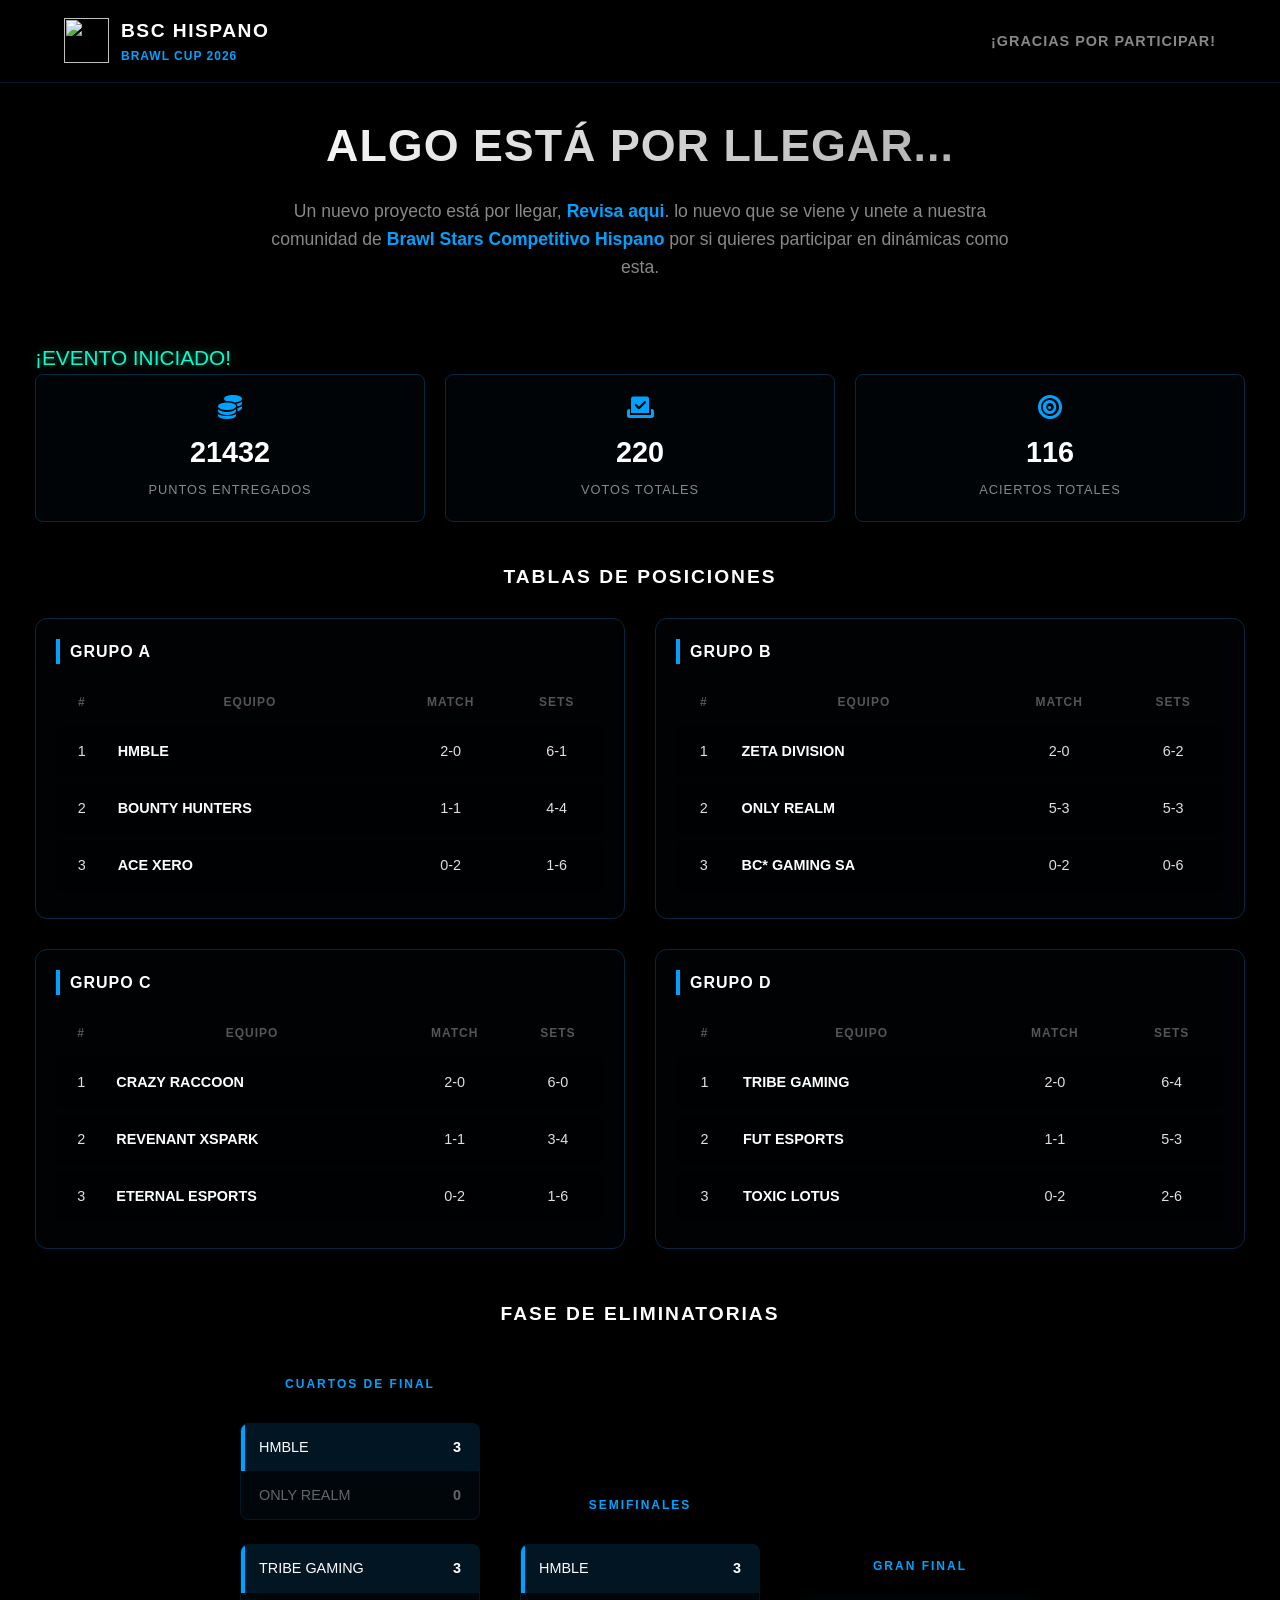
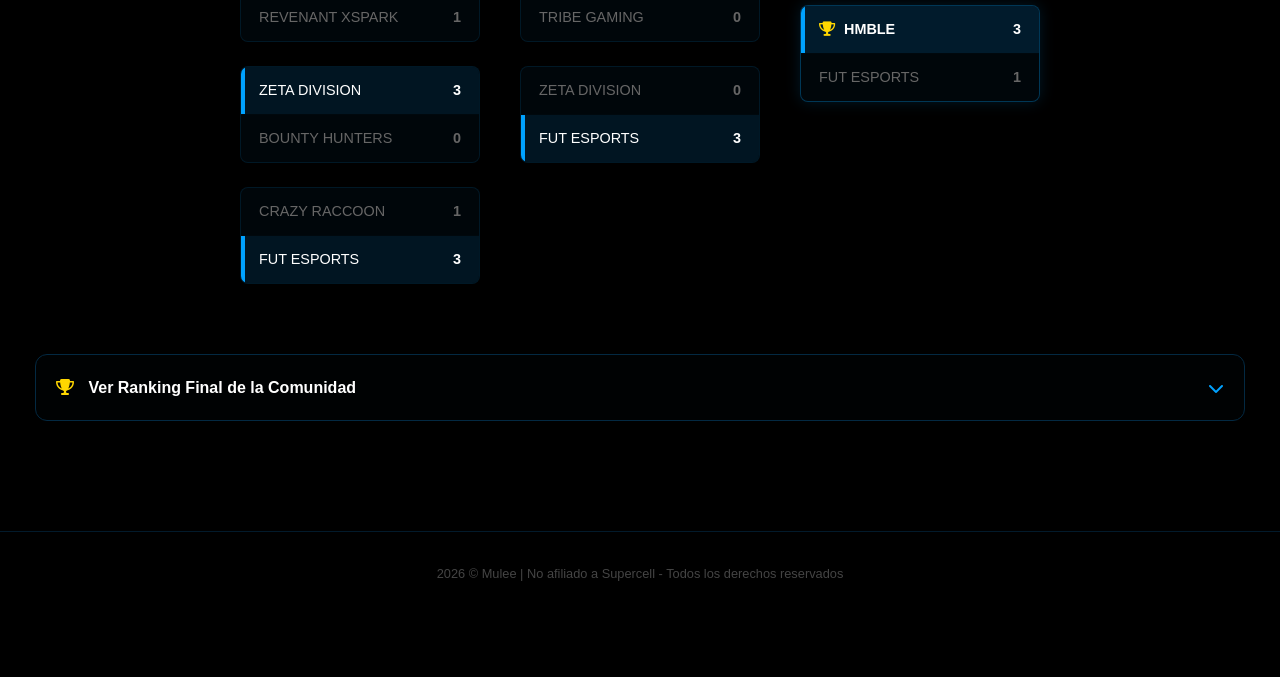
==== index.html @ b03c4902 "Update index.html" ====
<!DOCTYPE html>
<html lang="es">
<head>
    <meta charset="UTF-8">
    <meta name="viewport" content="width=device-width, initial-scale=1.0">
    <title>Brawl Cup 2026 Recap</title>
    <link rel="icon" href="https://imgur.com/hfZYV4l.png">
    <link rel="stylesheet" href="style.css">
    <link rel="stylesheet" href="https://cdnjs.cloudflare.com/ajax/libs/font-awesome/6.5.1/css/all.min.css">
    <script async src="https://pagead2.googlesyndication.com/pagead/js/adsbygoogle.js?client=ca-pub-2760207844478290"
     crossorigin="anonymous"></script>
</head>
<body>
    <div id="preloader">
        <div class="preloader-contenido">
            <div class="preloader-flex">
                <img src="https://imgur.com/hfZYV4l.png" class="preloader-img-custom" alt="Logo">
            </div>
        </div>
    </div>
    <header>
        <div class="logo-container">
            <div class="logo-icon">
                <img src="https://imgur.com/hfZYV4l.png" style="display: flex; height: 45px; width: 45px;">
            </div>
            <div class="logo-text">
                <span class="nombre-sitio">BSC Hispano</span>
                <span class="subtitulo-sitio">Brawl Cup 2026</span>
            </div>
        </div>
        <nav>
            <ul>
                <li><a>¡Gracias por participar!</a></li>
            </ul>
        </nav>
    </header>

    <div class="fade-section" style="text-align: center; max-width: 800px; margin: 30px auto 40px auto; padding: 0 20px;">
        <h1 style="font-size: 2.8rem; font-weight: 900; margin-bottom: 15px; background: linear-gradient(135deg, #fff 0%, #aaa 100%); -webkit-background-clip: text; -webkit-text-fill-color: transparent;">
            Algo está por llegar...
        </h1>
        <p style="font-size: 1.1rem; color: #888; line-height: 1.6; font-weight: 400;">
            Un nuevo proyecto está por llegar, 
            <a href="https://brawlesports26.vercel.app" target="_blank" class="enlace-comunidad" data-tooltip="¡Revisa las nuevas novedades!">
                Revisa aqui
            </a>. lo nuevo que se viene y unete a nuestra comunidad de 
            <a href="https://dsc.gg/bsc-hispano" target="_blank" class="enlace-comunidad" data-tooltip="¡Unete a nuestra comunidad!">
                Brawl Stars Competitivo Hispano
            </a> por si quieres participar en dinámicas como esta.
        </p>
        </div>

    <main style="padding: 20px; max-width: 1250px; margin: 10px auto;">
        
        <div class="countdown-container">
        <div class="countdown-box">
            <span class="countdown-value" id="cd-days">00</span>
            <span class="countdown-label">Días</span>
        </div>
        <div class="countdown-box">
            <span class="countdown-value" id="cd-hours">00</span>
            <span class="countdown-label">Horas</span>
        </div>
        <div class="countdown-box">
            <span class="countdown-value" id="cd-minutes">00</span>
            <span class="countdown-label">Min</span>
        </div>
        <div class="countdown-box">
            <span class="countdown-value" id="cd-seconds">00</span>
            <span class="countdown-label">Seg</span>
        </div>
    </div>
        
        <section id="estadisticas-finales" class="fade-section" style="margin-bottom: 40px;">
            <div class="contenedor-stats-grid">
                <div class="stat-card">
                    <i class="fa-solid fa-coins icon-stat"></i>
                    <span class="stat-valor contador-animado" data-target="32200">20000</span> <span class="stat-titulo">Puntos Entregados</span>
                </div>
                <div class="stat-card">
                    <i class="fa-solid fa-check-to-slot icon-stat"></i>
                    <span class="stat-valor contador-animado" data-target="385">200</span> <span class="stat-titulo">Votos Totales</span>
                </div>
                <div class="stat-card">
                    <i class="fa-solid fa-bullseye icon-stat"></i>
                    <span class="stat-valor contador-animado" data-target="298">100</span> <span class="stat-titulo">Aciertos Totales</span>
                </div>
            </div>
        </section>

        <section id="seccion-tablas" class="fade-section" style="margin-bottom: 50px;">
            <h2 class="titulo-seccion-final">Tablas de Posiciones</h2>
            <div id="tablas-grupos-container">
                </div>
        </section>

        <section id="seccion-playoffs" class="fade-section" style="margin-bottom: 50px;">
            <h2 class="titulo-seccion-final">Fase de Eliminatorias</h2>
            <div class="contenedor-llaves-scroll">
                <div class="brackets-playoffs">
                    
                    <div class="columna-ronda">
                        <span class="nombre-ronda">Cuartos de Final</span>
                        
                        <div class="partido-llave">
                            <div class="equipo-llave llave-ganador">
                                <span class="nombre-team">HMBLE</span>
                                <span class="score">3</span>
                            </div>
                            <div class="equipo-llave">
                                <span class="nombre-team">ONLY REALM</span>
                                <span class="score">0</span>
                            </div>
                        </div>

                        <div class="partido-llave">
                            <div class="equipo-llave llave-ganador">
                                <span class="nombre-team">TRIBE GAMING</span>
                                <span class="score">3</span>
                            </div>
                            <div class="equipo-llave">
                                <span class="nombre-team">REVENANT XSPARK</span>
                                <span class="score">1</span>
                            </div>
                        </div>

                        <div class="partido-llave">
                            <div class="equipo-llave llave-ganador">
                                <span class="nombre-team">ZETA DIVISION</span>
                                <span class="score">3</span>
                            </div>
                            <div class="equipo-llave">
                                <span class="nombre-team">BOUNTY HUNTERS</span>
                                <span class="score">0</span>
                            </div>
                        </div>

                        <div class="partido-llave">
                            <div class="equipo-llave">
                                <span class="nombre-team">CRAZY RACCOON</span>
                                <span class="score">1</span>
                            </div>
                            <div class="equipo-llave llave-ganador">
                                <span class="nombre-team">FUT ESPORTS</span>
                                <span class="score">3</span>
                            </div>
                        </div>
                    </div>

                    <div class="columna-ronda">
                        <span class="nombre-ronda">Semifinales</span>
                        
                        <div class="partido-llave">
                            <div class="equipo-llave llave-ganador">
                                <span class="nombre-team">HMBLE</span>
                                <span class="score">3</span>
                            </div>
                            <div class="equipo-llave">
                                <span class="nombre-team">TRIBE GAMING</span>
                                <span class="score">0</span>
                            </div>
                        </div>

                        <div class="partido-llave">
                            <div class="equipo-llave">
                                <span class="nombre-team">ZETA DIVISION</span>
                                <span class="score">0</span>
                            </div>
                            <div class="equipo-llave llave-ganador">
                                <span class="nombre-team">FUT ESPORTS</span>
                                <span class="score">3</span>
                            </div>
                        </div>
                    </div>

                    <div class="columna-ronda">
                        <span class="nombre-ronda">Gran Final</span>
                        
                        <div class="partido-llave llave-final">
                            <div class="equipo-llave llave-ganador-final">
                                <span class="nombre-team"><i class="fa-solid fa-trophy text-oro"></i> HMBLE</span>
                                <span class="score">3</span>
                            </div>
                            <div class="equipo-llave">
                                <span class="nombre-team">FUT ESPORTS</span>
                                <span class="score">1</span>
                            </div>
                        </div>
                    </div>

                </div>
            </div>
        </section>

        <section id="seccion-ranking-historico" class="fade-section" style="margin-bottom: 50px;">
            <details class="ranking-desplegable">
                <summary class="ranking-summary">
                    <span><i class="fa-solid fa-trophy style-trofeo-menu"></i> Ver Ranking Final de la Comunidad</span>
                    <i class="fa-solid fa-chevron-down flecha-toggle"></i>
                </summary>
                <div class="contenido-ranking-desplegable">
                    <div id="podio-container" class="podio-layout"></div>
                    <div class="tabla-contenedor">
                        <table class="ranking-table">
                            <thead>
                                <tr>
                                    <th>#</th>
                                    <th>Usuario</th>
                                    <th>Aciertos</th>
                                    <th>Puntaje</th>
                                </tr>
                            </thead>
                            <tbody id="ranking-body">
                                </tbody>
                        </table>
                    </div>
                </div>
            </details>
        </section>

    </main>

    <footer>
        <p>2026 &copy; Mulee | No afiliado a Supercell - Todos los derechos reservados</p>
    </footer>

    <script src="countdown.js"></script>
    <script src="encuestas.js"></script>
    <script src="ranking.js"></script>
</body>
</html>
---- style.css ----
/* ==========================================================================
   1. GLOBAL Y RESET
   ========================================================================== */
* {
    margin: 0;
    padding: 0;
    box-sizing: border-box;
}

body {
    font-family: 'Segoe UI', Tahoma, Geneva, Verdana, sans-serif;
    line-height: 1.6;
    color: #e0e0e0;
    background: #000000;
    background-attachment: fixed;
    padding-top: 80px; 
    padding-bottom: 60px;
}

h1, h2, h3 {
    font-weight: 800;
    color: #fff;
    text-transform: uppercase;
    letter-spacing: 1px;
}

/* ==========================================================================
   2. ENCABEZADO Y NAVEGACIÓN
   ========================================================================== */
header {
    background: #000000;
    padding: 1rem 5%;
    display: flex;
    justify-content: space-between;
    align-items: center;
    border-bottom: 0.5px solid #021a2b;
    position: fixed;
    top: 0;
    left: 0;
    width: 100%;
    z-index: 1000;
}

.logo-container {
    display: flex;
    align-items: center;
    gap: 12px;
}

.logo-text {
    display: flex;
    flex-direction: column;
}

.nombre-sitio {
    font-weight: 900;
    font-size: 1.2rem;
    color: #fff;
    text-transform: uppercase;
    letter-spacing: 1.5px;
}

.subtitulo-sitio {
    font-size: 0.75rem;
    color: #00a2ff;
    font-weight: bold;
    text-transform: uppercase;
    letter-spacing: 1px;
}

nav ul {
    list-style: none;
    display: flex;
    align-items: center;
    gap: 15px;
}

nav ul li a {
    color: #888;
    text-decoration: none;
    font-size: 0.9rem;
    font-weight: 700;
    text-transform: uppercase;
    letter-spacing: 1px;
    transition: color 0.3s ease;
}

nav ul li a:hover,
nav ul li a.active {
    color: #ffffff;
}

/* ==========================================================================
   3. ELEMENTOS COMPARTIDOS (INSPIRADOS EN OPCIÓN VOTO)
   ========================================================================== */
.titulo-seccion-final {
    text-align: center;
    color: #fff;
    font-size: 1.2rem;
    text-transform: uppercase;
    letter-spacing: 2px;
    margin-bottom: 25px;
    margin-top: 20px;
}

/* ==========================================================================
   4. SECCIÓN 1: ESTADÍSTICAS GENERALES
   ========================================================================== */
.contenedor-stats-grid {
    display: grid;
    grid-template-columns: repeat(auto-fit, minmax(250px, 1fr));
    gap: 20px;
    margin-bottom: 20px;
}

.stat-card {
    background: rgba(3, 41, 66, 0.1);
    border: 1px solid #032942;
    border-radius: 8px;
    padding: 20px;
    text-align: center;
    display: flex;
    flex-direction: column;
    align-items: center;
    box-shadow: 0 4px 15px rgba(0, 0, 0, 0.2);
}

.icon-stat {
    font-size: 1.5rem;
    color: #00a2ff;
    margin-bottom: 10px;
}

.stat-valor {
    font-size: 1.8rem;
    font-weight: 900;
    color: #fff;
}

.stat-titulo {
    font-size: 0.8rem;
    color: #888;
    text-transform: uppercase;
    letter-spacing: 1px;
    margin-top: 5px;
}

/* ==========================================================================
   5. SECCIÓN 2: TABLAS DE POSICIONES (GRUPOS)
   ========================================================================== */
#tablas-grupos-container {
    display: grid;
    grid-template-columns: repeat(auto-fit, minmax(450px, 1fr));
    gap: 30px;
    width: 100%;
}

.tabla-grupo-card {
    background: rgba(3, 41, 66, 0.05);
    border: 1px solid #032942;
    border-radius: 12px;
    padding: 20px;
    box-shadow: 0 10px 30px rgba(0,0,0,0.5);
}

.titulo-grupo {
    font-size: 1rem;
    color: #fff;
    margin-bottom: 15px;
    border-left: 4px solid #00a2ff;
    padding-left: 10px;
}

.tabla-posiciones {
    width: 100%;
    border-collapse: separate;
    border-spacing: 0 6px;
}

.tabla-posiciones th {
    font-size: 0.75rem;
    color: #555;
    text-transform: uppercase;
    letter-spacing: 1px;
    padding: 8px;
    text-align: center;
}

.tabla-posiciones td {
    padding: 14px 10px;
    font-size: 0.9rem;
    background: rgba(0, 0, 0, 0.3);
    text-align: center;
}

.tabla-posiciones tr td:first-child {
    border-top-left-radius: 6px;
    border-bottom-left-radius: 6px;
}

.tabla-posiciones tr td:last-child {
    border-top-right-radius: 6px;
    border-bottom-right-radius: 6px;
}

.col-equipo {
    text-align: left !important;
    font-weight: bold;
    color: #fff;
}

/* ==========================================================================
   6. SECCIÓN 3: LLAVES DE ELIMINACIÓN DIRECTA (PLAYOFFS)
   ========================================================================== */
.contenedor-llaves-scroll {
    width: 100%;
    overflow-x: auto;
    -webkit-overflow-scrolling: touch;
    padding: 20px 10px;
    margin: 0 auto;
}

.brackets-playoffs {
    display: flex;
    justify-content: center;
    align-items: center;
    gap: 40px;
    min-width: 650px;
}

.columna-ronda {
    display: flex;
    flex-direction: column;
    gap: 24px;
    justify-content: center;
}

.nombre-ronda {
    text-align: center;
    font-size: 0.75rem;
    color: #00a2ff;
    text-transform: uppercase;
    letter-spacing: 2px;
    margin-bottom: 5px;
    font-weight: bold;
}

.partido-llave {
    position: relative;
    background: rgba(3, 41, 66, 0.2);
    border: 1px solid rgba(0, 162, 255, 0.1);
    border-radius: 8px;
    width: 240px;
    overflow: hidden;
    display: flex;
    flex-direction: column;
    gap: 1px;
    box-shadow: 0 4px 10px rgba(0,0,0,0.3);
}

.equipo-llave {
    display: flex;
    justify-content: space-between;
    align-items: center;
    padding: 12px 18px;
    font-size: 0.9rem;
    color: #666;
    background: rgba(0, 0, 0, 0.2);
    position: relative;
}

.equipo-llave .score {
    font-weight: 900;
}

/* Estilo para los ganadores */
.llave-ganador {
    color: #ffffff;
    background: rgba(3, 41, 66, 0.4);
}

.llave-ganador::before {
    content: "";
    position: absolute;
    left: 0;
    top: 0;
    width: 4px;
    height: 100%;
    background: #00a2ff;
}

/* Variación especial para el Campeón Final */
.llave-final {
    border-color: rgba(0, 162, 255, 0.3);
    box-shadow: 0 0 15px rgba(0, 162, 255, 0.15);
}

.llave-ganador-final {
    color: #fff;
    background: rgba(3, 41, 66, 0.6);
    font-weight: bold;
}

.llave-ganador-final::before {
    content: "";
    position: absolute;
    left: 0;
    top: 0;
    width: 4px;
    height: 100%;
    background: #00a2ff;
}

.text-oro {
    color: #FFD700;
    margin-right: 5px;
}

/* ==========================================================================
   7. SECCIÓN 4: RANKING DESPLEGABLE (PODIO INTERNO)
   ========================================================================== */
.ranking-desplegable {
    background: rgba(3, 41, 66, 0.05);
    border: 1px solid #032942;
    border-radius: 12px;
    overflow: hidden;
    box-shadow: 0 10px 30px #00000080;
}

.ranking-summary {
    padding: 20px;
    color: #fff;
    font-weight: bold;
    cursor: pointer;
    display: flex;
    justify-content: space-between;
    align-items: center;
    list-style: none;
    user-select: none;
}

.ranking-summary::-webkit-details-marker {
    display: none;
}

.style-trofeo-menu {
    color: #FFD700;
    margin-right: 10px;
}

.flecha-toggle {
    color: #00a2ff;
    transition: transform 0.3s ease;
}

.ranking-desplegable[open] .flecha-toggle {
    transform: rotate(180deg);
}

.contenido-ranking-desplegable {
    padding: 20px;
    border-top: 1px solid #032942;
    background: rgba(0, 0, 0, 0.2);
}

/* Estructuras visuales internas del Podio */
.podio-layout {
    display: flex;
    justify-content: center;
    align-items: flex-end;
    gap: 15px;
    height: 380px;
    margin: 20px auto 40px auto;
    max-width: 800px;
}

.podio-item {
    flex: 1;
    display: flex;
    flex-direction: column;
    align-items: center;
    padding: 25px 10px;
    border-radius: 15px 15px 0 0;
    position: relative;
    text-align: center;
    -webkit-mask-image: linear-gradient(to bottom, black 80%, transparent 100%);
    mask-image: linear-gradient(to bottom, black 80%, transparent 100%);
}

.podio-1 { 
    height: 100%; 
    background: linear-gradient(180deg, rgba(255, 215, 0, 0.12) 0%, transparent 100%);
    border: 2px solid rgba(255, 215, 0, 0.3);
    border-bottom: none;
    order: 2;
}

.podio-2 { 
    height: 80%; 
    background: linear-gradient(180deg, rgba(192, 192, 192, 0.12) 0%, transparent 100%);
    border: 2px solid rgba(192, 192, 192, 0.3);
    border-bottom: none;
    order: 1;
}

.podio-3 { 
    height: 65%; 
    background: linear-gradient(180deg, rgba(205, 127, 50, 0.12) 0%, transparent 100%);
    border: 2px solid rgba(205, 127, 50, 0.3);
    border-bottom: none;
    order: 3;
}

.podio-avatar {
    width: 65px;
    height: 65px;
    border-radius: 50%;
    border: 3px solid rgba(255,255,255,0.1);
    margin-bottom: 12px;
}

.podio-1 .podio-avatar { 
    width: 85px; 
    height: 85px; 
    border-color: #FFD700; 
}

.podio-name {
    color: #fff;
    font-weight: 800;
    font-size: 1rem;
    display: block;
    margin-bottom: 8px;
}

.podio-stats {
    font-size: 0.75rem;
    color: #888;
}

.podio-medal { 
    font-size: 2rem; 
    margin-bottom: 5px; 
    display: flex;
    align-items: center;
    justify-content: center;
}

/* ==========================================================================
   PANTALLA DE CARGA (PRELOADER) - ACTUALIZADO
   ========================================================================== */
#preloader {
    position: fixed;
    top: 0;
    left: 0;
    width: 100%;
    height: 100vh;
    background-color: #0b0b0b;
    z-index: 99999;
    display: flex;
    justify-content: center;
    align-items: center;
    transition: opacity 0.6s ease, visibility 0.6s ease;
}

#preloader.oculto {
    opacity: 0;
    visibility: hidden;
}

/* Contenedor flexible para alinear la imagen a la izquierda del texto */
.preloader-flex {
    display: flex;
    align-items: center;
    gap: 20px; /* Espacio entre la imagen y el texto */
    animation: pulsoContenido 1.8s infinite ease-in-out;
}

/* Estilos para tu imagen personalizada */
.preloader-img-custom {
    width: 120px;  /* Ajusta el tamaño horizontal a tu gusto */
    height: 120px; /* Ajusta el tamaño vertical a tu gusto */
    object-fit: contain;
}

/* Animación suave de pulso para todo el conjunto (imagen + texto) */
@keyframes pulsoContenido {
    0%, 100% { transform: scale(1); opacity: 0.5; }
    50% { transform: scale(1.05); opacity: 1; }
}

/* ==========================================================================
   TOOLTIP INTERACTIVO (ENLACE COMUNIDAD)
   ========================================================================== */
.enlace-comunidad {
    color: #00a2ff;
    text-decoration: none;
    font-weight: 600;
    position: relative;
    display: inline-block;
    transition: color 0.3s ease;
}

.enlace-comunidad:hover {
    color: #fff;
}

/* El cuadro pequeño flotante (Tooltip) */
.enlace-comunidad::after {
    content: attr(data-tooltip);
    position: absolute;
    bottom: 130%; /* Lo posiciona por encima del texto */
    left: 50%;
    transform: translateX(-50%) translateY(10px);
    background-color: #1a1a1a;
    color: #fff;
    padding: 6px 12px;
    font-size: 0.85rem;
    font-weight: 500;
    border-radius: 6px;
    white-space: nowrap;
    box-shadow: 0 4px 15px rgba(0, 0, 0, 0.5);
    border: 1px solid #333;
    opacity: 0;
    visibility: hidden;
    transition: opacity 0.3s ease, transform 0.3s ease, visibility 0.3s ease;
    pointer-events: none; /* Evita parpadeos raros */
}

/* Pequeña flecha apuntando hacia abajo en el tooltip */
.enlace-comunidad::before {
    content: '';
    position: absolute;
    bottom: 110%;
    left: 50%;
    transform: translateX(-50%) translateY(10px);
    border-width: 6px;
    border-style: solid;
    border-color: #1a1a1a transparent transparent transparent;
    opacity: 0;
    visibility: hidden;
    transition: opacity 0.3s ease, transform 0.3s ease, visibility 0.3s ease;
    pointer-events: none;
}

/* Mostrar tooltip al pasar el mouse */
.enlace-comunidad:hover::after,
.enlace-comunidad:hover::before {
    opacity: 1;
    visibility: visible;
    transform: translateX(-50%) translateY(0);
}

/* ==========================================================================
   EFECTOS DE APARICIÓN SECUENCIAL (CSS PURO SIN JAVASCRIPT)
   ========================================================================== */

/* Definimos la animación de entrada */
@keyframes entradaSuave {
    0% {
        opacity: 0;
        transform: translateY(25px);
    }
    100% {
        opacity: 1;
        transform: translateY(0);
    }
}

/* Estado de las secciones: se animan de forma nativa al cargar */
.fade-section {
    opacity: 0; /* Evita parpadeos antes de iniciar */
    animation: entradaSuave 0.8s cubic-bezier(0.25, 1, 0.5, 1) forwards;
}

/* Asignamos retrasos progresivos a cada sección usando nth-child */
.fade-section:nth-child(1) { animation-delay: 0.1s; } /* Encabezado Recap */
.fade-section:nth-child(2) { animation-delay: 0.25s; } /* Estadísticas */
.fade-section:nth-child(3) { animation-delay: 0.4s; } /* Tablas de Grupos */
.fade-section:nth-child(4) { animation-delay: 0.55s; } /* Llaves Playoffs */
.fade-section:nth-child(5) { animation-section: 0.7s; } /* Ranking */

/* ==========================================================================
   8. TABLA DE RANKING INFERIOR (RESTO DE JUGADORES)
   ========================================================================== */
.tabla-contenedor {
    width: 100%;
    margin-top: 20px;
}

.ranking-table {
    width: 100%;
    border-collapse: collapse;
}

.ranking-table th,
.ranking-table td {
    padding: 12px 15px;
    text-align: left;
    border-bottom: 1px solid rgba(255, 255, 255, 0.05);
}

.ranking-table th {
    font-size: 0.8rem;
    color: #555;
    text-transform: uppercase;
    letter-spacing: 1px;
}

.fila-ranking td {
    background: rgba(0,0,0,0.2);
}

.col-centrada {
    text-align: center !important;
}

.usuario-info {
    display: flex;
    align-items: center;
    gap: 12px;
}

.avatar-ranking {
    width: 32px;
    height: 32px;
    border-radius: 50%;
}

.user-name-table {
    font-weight: bold;
    color: #fff;
}

.votos-count {
    font-weight: bold;
    color: #00a2ff;
}

/* ==========================================================================
   9. PIE DE PÁGINA
   ========================================================================== */
footer {
    text-align: center;
    padding: 2rem;
    font-size: 0.8rem;
    color: #444;
    border-top: 0.5px solid #021a2b;
    margin-top: 40px;
}

/* ==========================================================================
   10. DISPOSITIVOS MÓVILES Y RESPONSIVIDAD (MAX-WIDTH: 600PX)
   ========================================================================== */
@media (max-width: 600px) {
    header {
        padding: 0.8rem 3%;
        flex-direction: column;
        gap: 12px;
        height: auto;
    }

    body {
        padding-top: 140px;
    }

    /* Ajuste de Cuadrícula de Estadísticas */
    .contenedor-stats-grid {
        grid-template-columns: 1fr;
    }

    /* Modificación de Tablas de Grupos a Bloques Verticales */
    #tablas-grupos-container {
        grid-template-columns: 1fr;
        gap: 25px;
        padding: 0px;
    }

    .tabla-grupo-card {
        padding: 12px;
    }

    .tabla-posiciones {
        display: block;
        width: 100%;
        overflow-x: auto;
        -webkit-overflow-scrolling: touch;
        border-spacing: 0 4px;
    }

    .tabla-posiciones th, 
    .tabla-posiciones td {
        padding: 10px 6px;
        font-size: 0.8rem;
    }

    .col-equipo {
        min-width: 110px;
        padding-left: 6px !important;
    }

    /* Brackets / Playoffs con Scroll */
    .brackets-playoffs {
        justify-content: flex-start;
    }

    /* Adaptación del Podio Olímpico a Lista Vertical Legible */
    .podio-layout {
        height: auto;
        flex-direction: column;
        align-items: center;
        gap: 12px;
        -webkit-mask-image: none;
        mask-image: none;
    }

    .podio-item {
        width: 100%;
        max-width: 340px;
        height: auto !important;
        padding: 15px;
        border: 1px solid rgba(0, 162, 255, 0.15) !important;
        border-radius: 12px;
        order: unset !important; /* Visualización ordenada 1, 2, 3 hacia abajo */
        background: rgba(3, 41, 66, 0.15) !important;
    }

    .podio-medal {
        font-size: 1.2rem;
        margin-bottom: 8px;
        gap: 6px;
    }

    .podio-medal span {
        font-size: 1.1rem !important;
    }

    .podio-avatar {
        width: 55px !important;
        height: 55px !important;
        margin-bottom: 6px;
    }

    .podio-1 .podio-avatar {
        width: 60px !important;
        height: 60px !important;
    }

    /* Deslizamiento y ajuste de la tabla de ranking inferior */
    .tabla-contenedor {
        width: 100%;
        overflow-x: auto;
        display: block;
        -webkit-overflow-scrolling: touch;
    }

    .ranking-table {
        min-width: 440px;
    }

    .ranking-table td, 
    .ranking-table th {
        padding: 10px 8px;
        font-size: 0.8rem;
    }

    .user-name-table {
        display: inline-block;
        max-width: 110px;
        overflow: hidden;
        text-overflow: ellipsis;
        white-space: nowrap;
        vertical-align: middle;
    }
    
    .avatar-ranking {
        width: 26px;
        height: 26px;
    }
}
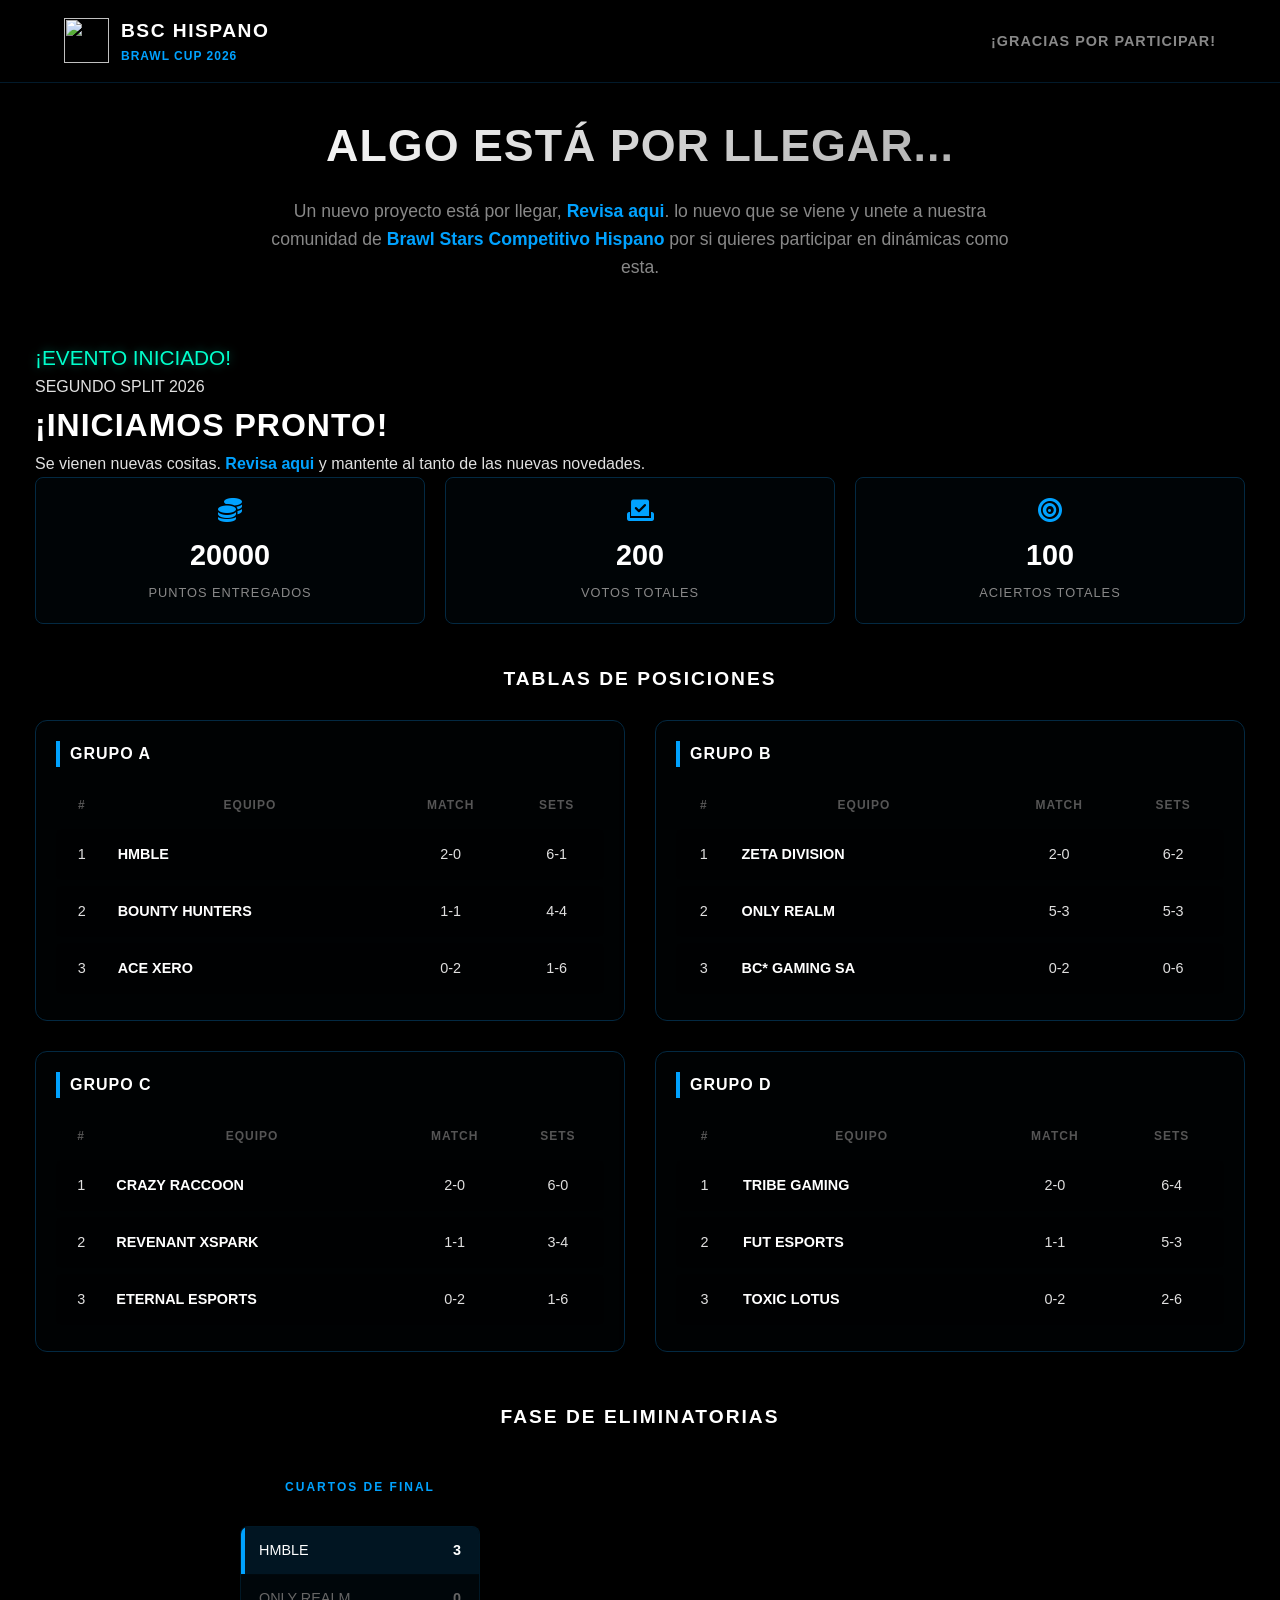
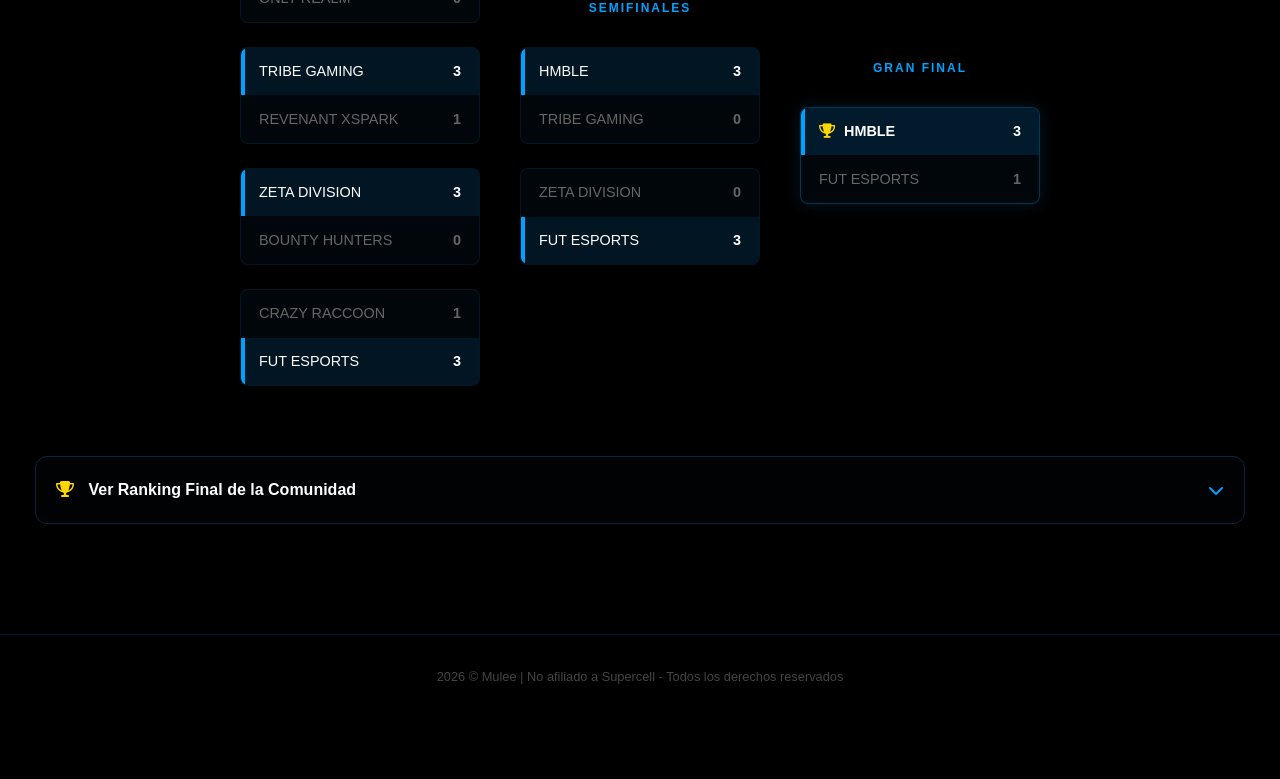
==== commit ec288e2a: "Update index.html" ====
--- a/index.html
+++ b/index.html
@@ -70,6 +70,15 @@
             <span class="countdown-label">Seg</span>
         </div>
     </div>
+        
+        <div class="proximamente-card">
+        <span class="tag-status">SEGUNDO SPLIT 2026</span>
+        <h1 class="titulo-proximamente">¡Iniciamos pronto!</h1>
+        <p class="subtexto-proximamente">Se vienen nuevas cositas. 
+            <a href="https://brawlesports26.vercel.app" target="_blank" class="enlace-comunidad" data-tooltip="¡Revisa las nuevas novedades!">
+                Revisa aqui
+            </a> y mantente al tanto de las nuevas novedades.</p>
+        </div>
         
         <section id="estadisticas-finales" class="fade-section" style="margin-bottom: 40px;">
             <div class="contenedor-stats-grid">
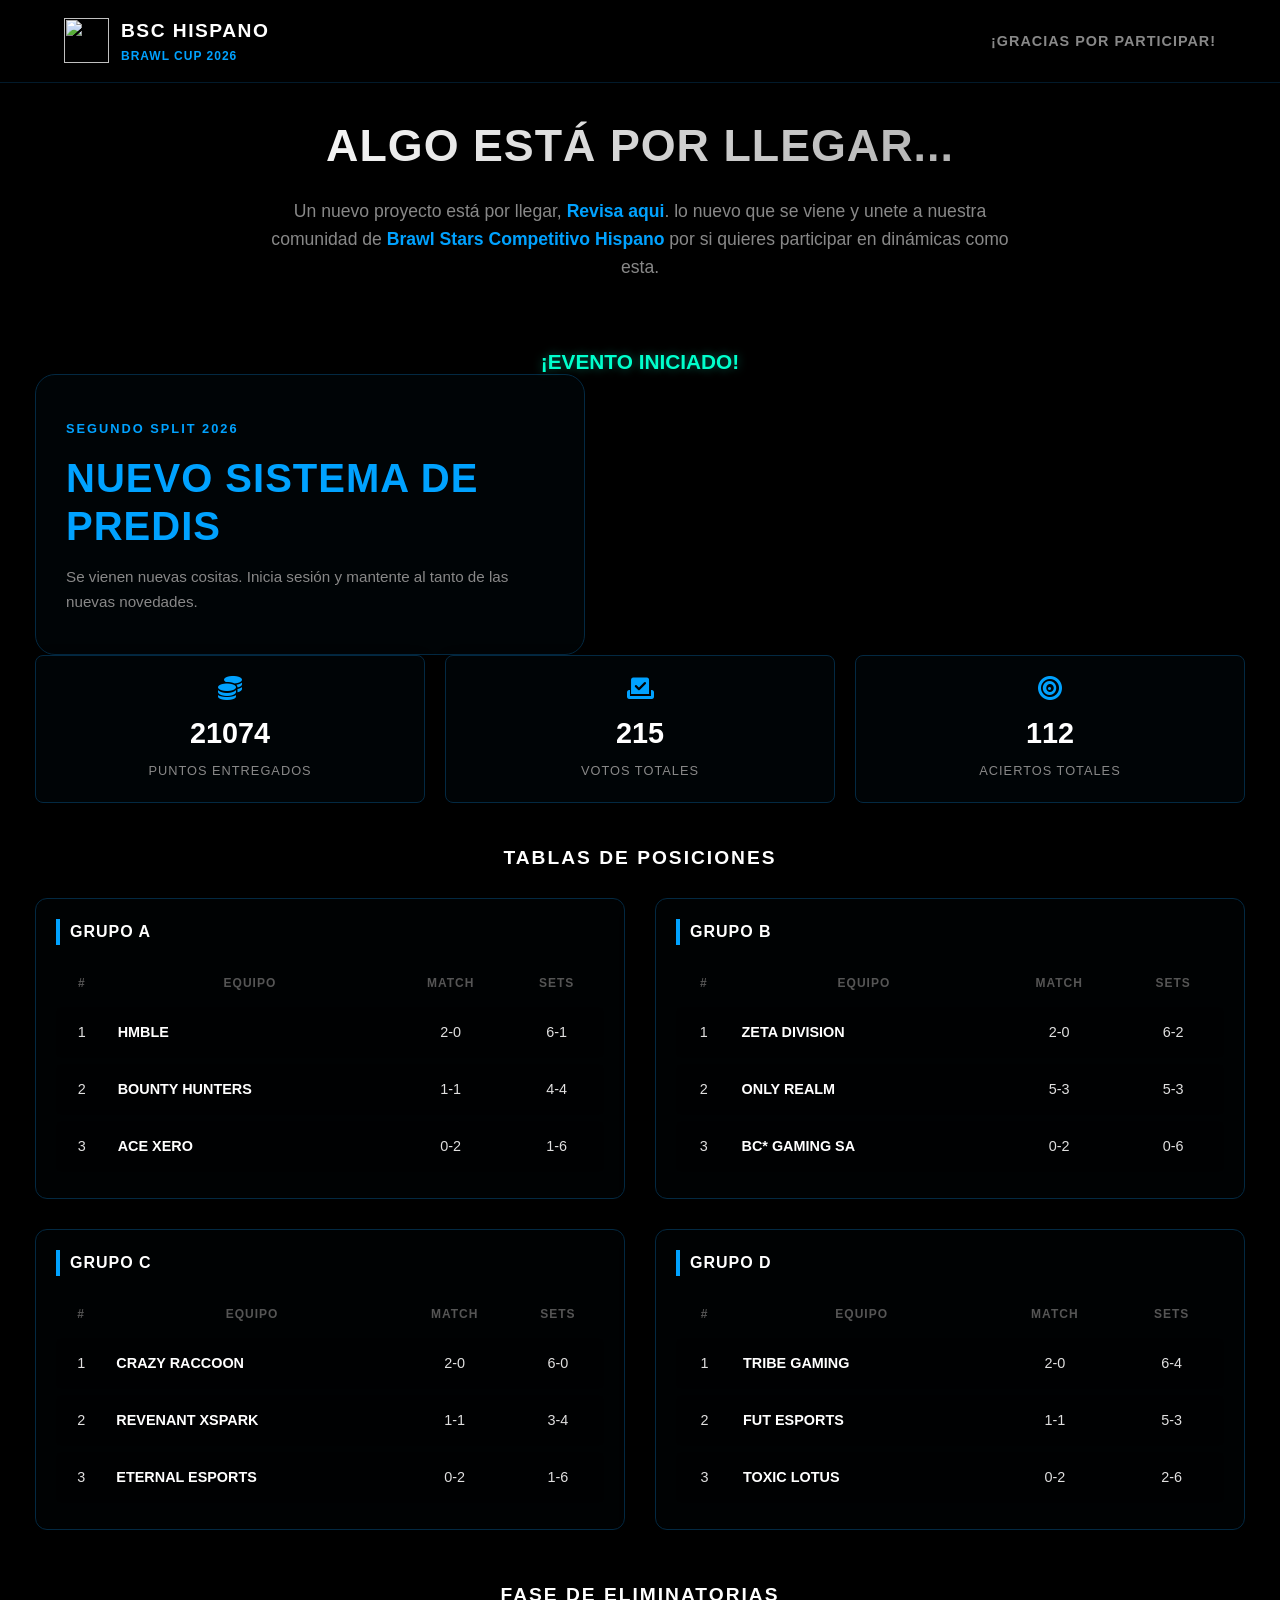
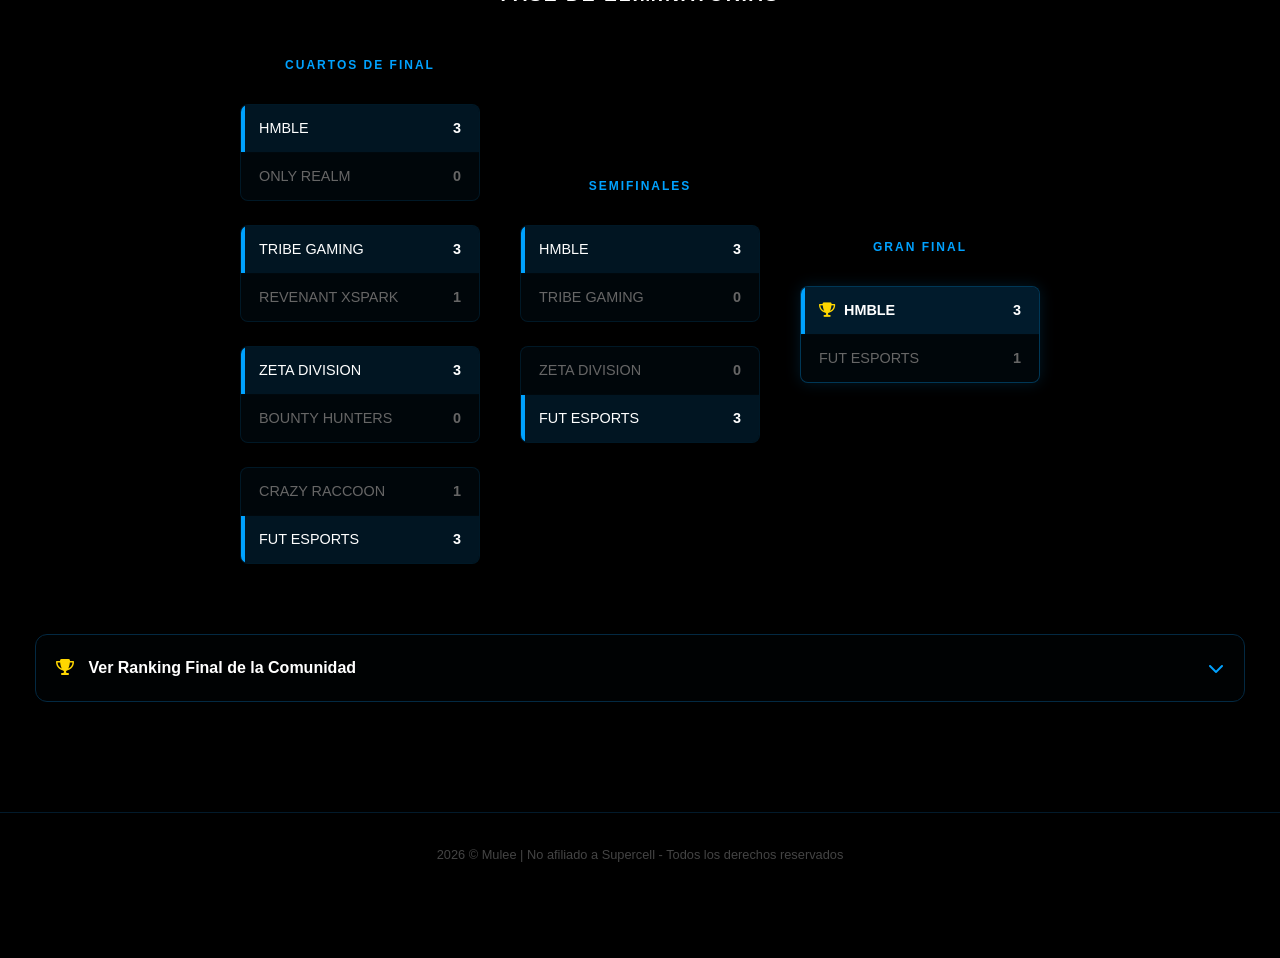
==== commit 322ccbcf: "Update index.html" ====
--- a/index.html
+++ b/index.html
@@ -73,11 +73,12 @@
         
         <div class="proximamente-card">
         <span class="tag-status">SEGUNDO SPLIT 2026</span>
-        <h1 class="titulo-proximamente">¡Iniciamos pronto!</h1>
-        <p class="subtexto-proximamente">Se vienen nuevas cositas. 
-            <a href="https://brawlesports26.vercel.app" target="_blank" class="enlace-comunidad" data-tooltip="¡Revisa las nuevas novedades!">
-                Revisa aqui
-            </a> y mantente al tanto de las nuevas novedades.</p>
+        <h1 class="titulo-proximamente">
+            <a href="https://brawlesports26.vercel.app" target="_blank" class="enlace-comunidad" data-tooltip="¡Entra y participa!">
+                NUEVO SISTEMA DE PREDIS
+            </a>
+        </h1>
+        <p class="subtexto-proximamente">Se vienen nuevas cositas. Inicia sesión y mantente al tanto de las nuevas novedades.</p>
         </div>
         
         <section id="estadisticas-finales" class="fade-section" style="margin-bottom: 40px;">
--- a/style.css
+++ b/style.css
@@ -778,3 +778,123 @@
         height: 26px;
     }
 }
+
+/* ==========================================================================
+   5. SECCIÓN PRÓXIMAMENTE (CENTRAL)
+   ========================================================================== */
+.main-proximamente {
+    display: flex;
+    justify-content: center;
+    align-items: center;
+    min-height: calc(100vh - 180px);
+    padding: 20px;
+    text-align: center;
+}
+
+.proximamente-card {
+    background: rgba(3, 41, 66, 0.1);
+    border: 1px solid #032942;
+    padding: 40px 30px;
+    border-radius: 20px;
+    max-width: 550px;
+    width: 100%;
+    box-shadow: 0 10px 30px rgba(0, 0, 0, 0.5);
+    animation: fadeIn 0.5s ease-out;
+}
+
+@keyframes fadeIn {
+    from { opacity: 0; transform: translateY(10px); }
+    to { opacity: 1; transform: translateY(0); }
+}
+
+.tag-status {
+    color: #00a2ff;
+    font-size: 0.8rem;
+    font-weight: 900;
+    letter-spacing: 2px;
+    text-transform: uppercase;
+    display: inline-block;
+    margin-bottom: 15px;
+}
+
+.titulo-proximamente {
+    font-size: 2.5rem;
+    font-weight: 900;
+    color: #ffffff;
+    text-transform: uppercase;
+    letter-spacing: 1px;
+    line-height: 1.2;
+}
+
+.subtexto-proximamente {
+    color: #888888;
+    font-size: 0.95rem;
+    margin-top: 15px;
+    font-weight: 400;
+}
+
+@media (max-width: 600px) {
+    .titulo-proximamente {
+        font-size: 2rem;
+    }
+}
+
+/* ==========================================================================
+   5.1 INTEGRACIÓN DE CAJAS DEL CONTADOR (REESCALADO MÁS GRANDE)
+   ========================================================================== */
+.countdown-container {
+    display: flex;
+    justify-content: center;
+    align-items: center;
+    gap: 16px;
+    width: 100%;
+    margin-top: 10px;
+}
+
+.countdown-box {
+    background: linear-gradient(180deg, rgba(3, 41, 66, 0.4) 0%, rgba(1, 15, 26, 0.7) 100%);
+    border: 1.5px solid rgba(0, 162, 255, 0.4);
+    box-shadow: inset 0 1px 0 rgba(255, 255, 255, 0.05), 0 0 25px rgba(0, 162, 255, 0.15);
+    min-width: 120px;
+    padding: 16px 10px;
+    border-radius: 14px;
+    display: flex;
+    flex-direction: column;
+    justify-content: center;
+    align-items: center;
+    transition: transform 0.3s ease, border-color 0.3s ease, box-shadow 0.3s ease;
+}
+
+.countdown-value {
+    font-size: 2.4rem;
+    font-weight: 900;
+    color: #ffffff;
+    line-height: 1.1;
+    text-shadow: 0 0 15px rgba(0, 162, 255, 0.6);
+}
+
+.countdown-label {
+    margin-top: 4px;
+    font-size: 0.75rem;
+    color: #00a2ff;
+    font-weight: 800;
+    text-transform: uppercase;
+    letter-spacing: 1px;
+}
+
+/* Responsividad para mantenerlo estable en móviles */
+@media (max-width: 500px) {
+    .countdown-container {
+        gap: 8px;
+    }
+    .countdown-box {
+        min-width: 70px;
+        padding: 10px 5px;
+    }
+    .countdown-value {
+        font-size: 1.6rem;
+    }
+    .countdown-label {
+        font-size: 0.6rem;
+    }
+}
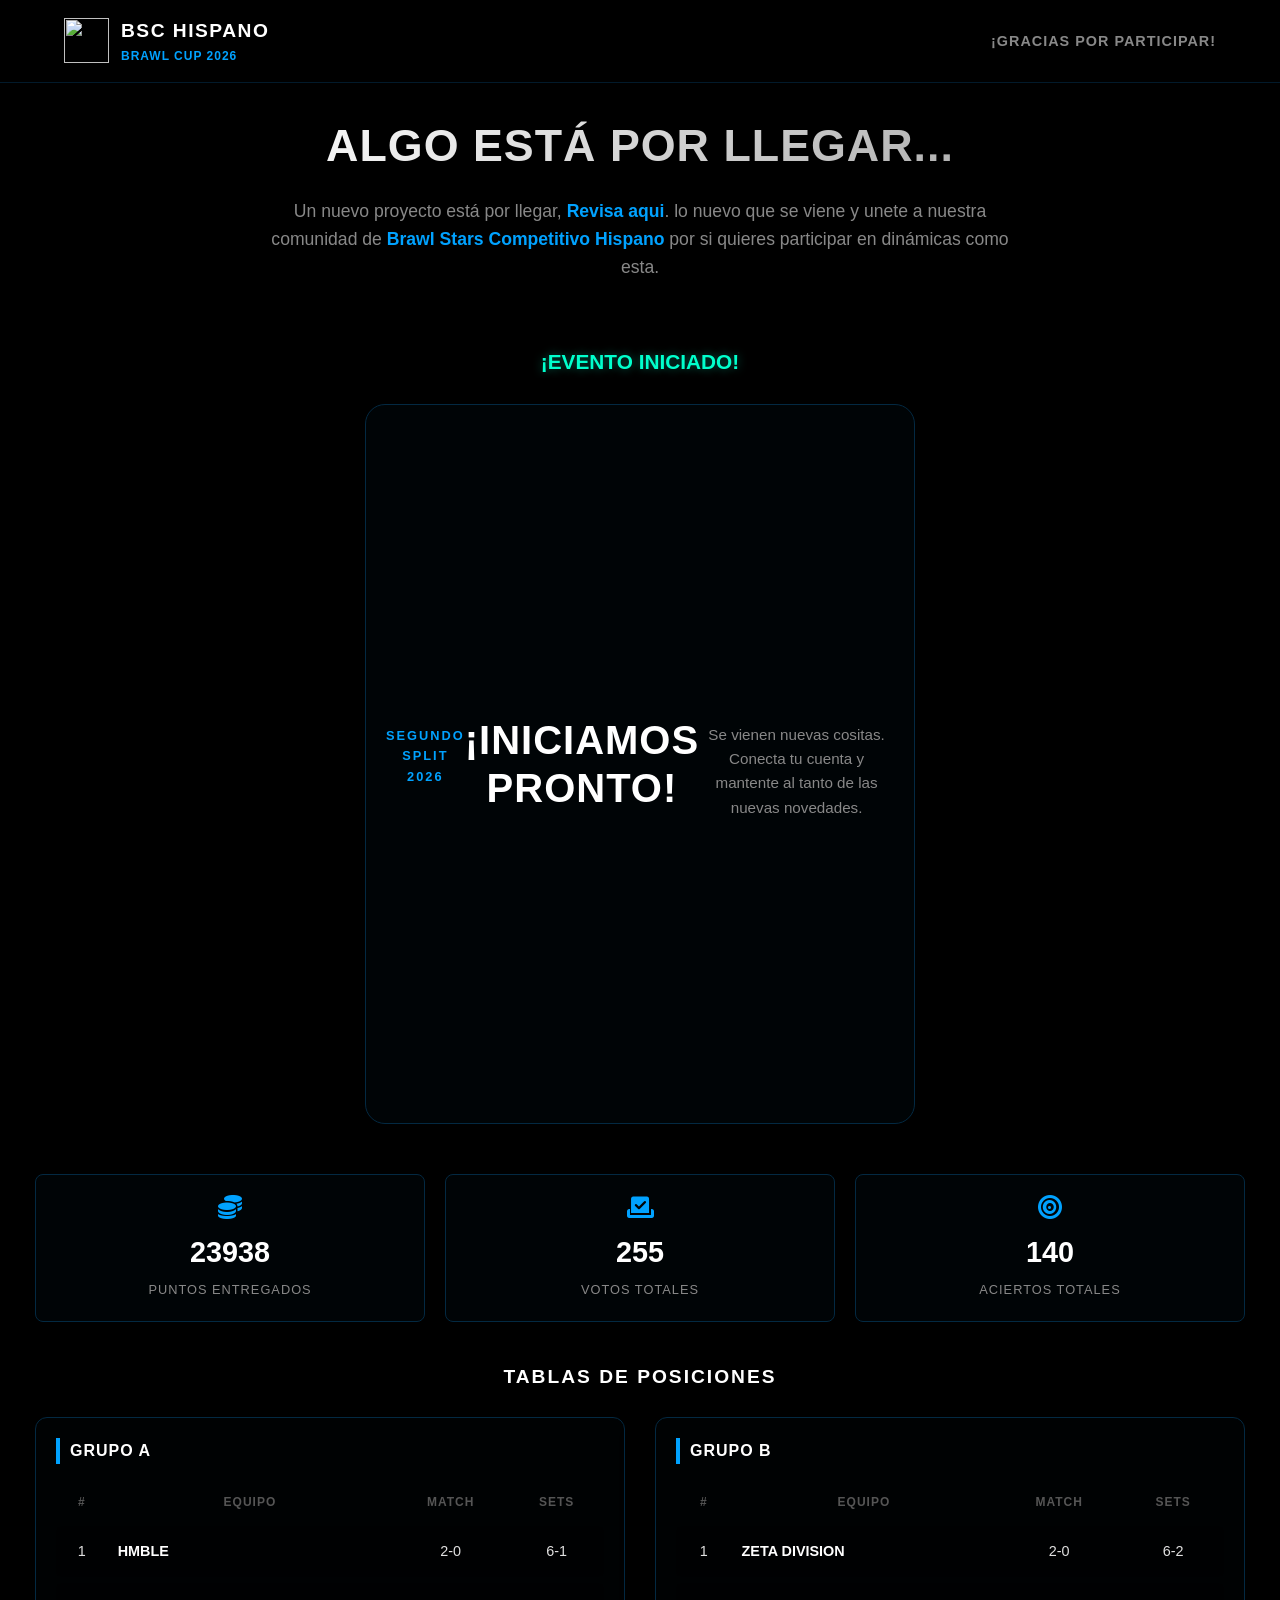
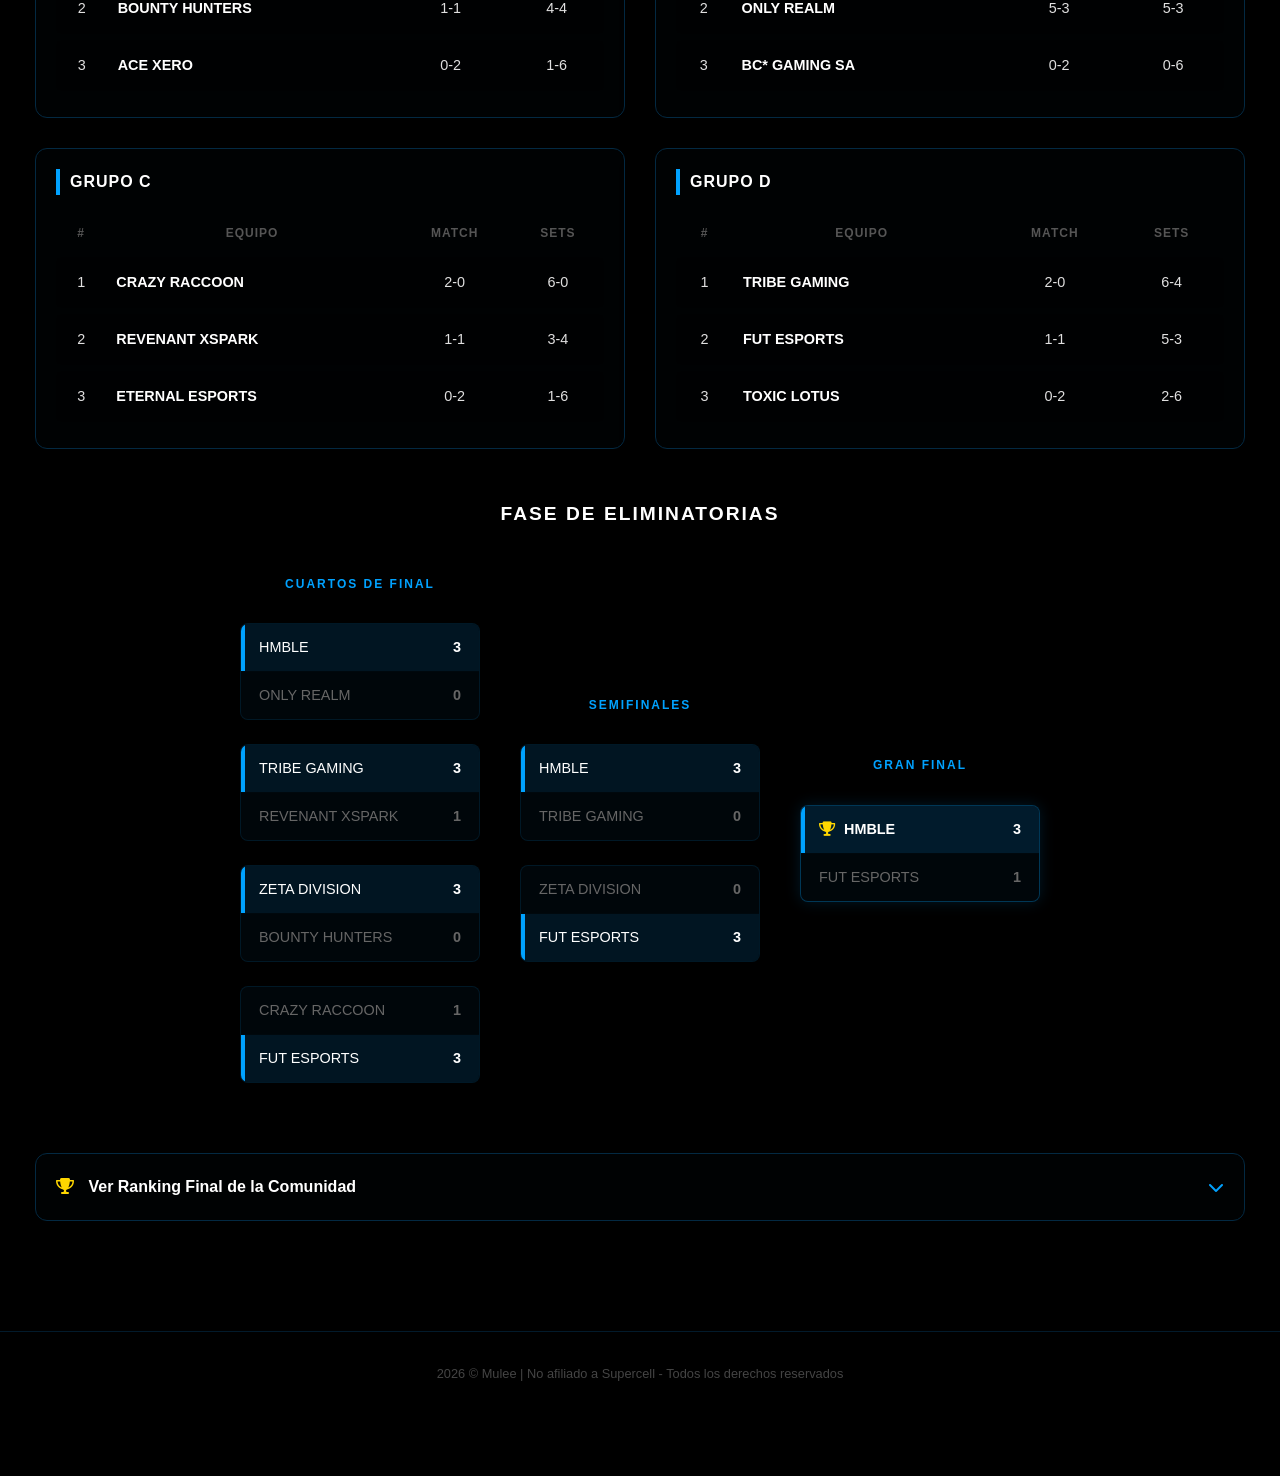
==== commit 91fa2fd4: "Update index.html" ====
--- a/index.html
+++ b/index.html
@@ -50,9 +50,9 @@
         </p>
         </div>
 
-    <main style="padding: 20px; max-width: 1250px; margin: 10px auto;">
-        
-        <div class="countdown-container">
+    <section class="main-proximamente" style="flex-direction: column; gap: 30px;">
+    
+    <div class="countdown-container">
         <div class="countdown-box">
             <span class="countdown-value" id="cd-days">00</span>
             <span class="countdown-label">Días</span>
@@ -70,16 +70,15 @@
             <span class="countdown-label">Seg</span>
         </div>
     </div>
-        
-        <div class="proximamente-card">
+
+    <div class="proximamente-card">
         <span class="tag-status">SEGUNDO SPLIT 2026</span>
-        <h1 class="titulo-proximamente">
-            <a href="https://brawlesports26.vercel.app" target="_blank" class="enlace-comunidad" data-tooltip="¡Entra y participa!">
-                NUEVO SISTEMA DE PREDIS
-            </a>
-        </h1>
-        <p class="subtexto-proximamente">Se vienen nuevas cositas. Inicia sesión y mantente al tanto de las nuevas novedades.</p>
-        </div>
+        <h1 class="titulo-proximamente">¡Iniciamos pronto!</h1>
+        <p class="subtexto-proximamente">Se vienen nuevas cositas. Conecta tu cuenta y mantente al tanto de las nuevas novedades.</p>
+    </div>
+    </section>
+    
+    <main style="padding: 20px; max-width: 1250px; margin: 10px auto;">
         
         <section id="estadisticas-finales" class="fade-section" style="margin-bottom: 40px;">
             <div class="contenedor-stats-grid">
--- a/style.css
+++ b/style.css
@@ -786,7 +786,6 @@
     display: flex;
     justify-content: center;
     align-items: center;
-    min-height: calc(100vh - 180px);
     padding: 20px;
     text-align: center;
 }
@@ -797,9 +796,15 @@
     padding: 40px 30px;
     border-radius: 20px;
     max-width: 550px;
+    min-height: calc(100vh - 180px);
     width: 100%;
     box-shadow: 0 10px 30px rgba(0, 0, 0, 0.5);
     animation: fadeIn 0.5s ease-out;
+    padding: 20px;
+    text-align: center;
+    display: flex;
+    justify-content: center;
+    align-items: center;
 }
 
 @keyframes fadeIn {
@@ -818,6 +823,7 @@
 }
 
 .titulo-proximamente {
+    font-family: 'Poppins', 'Segoe UI', Tahoma, Geneva, Verdana, sans-serif;
     font-size: 2.5rem;
     font-weight: 900;
     color: #ffffff;
@@ -827,6 +833,7 @@
 }
 
 .subtexto-proximamente {
+    font-family: 'Poppins', 'Segoe UI', Tahoma, Geneva, Verdana, sans-serif;
     color: #888888;
     font-size: 0.95rem;
     margin-top: 15px;
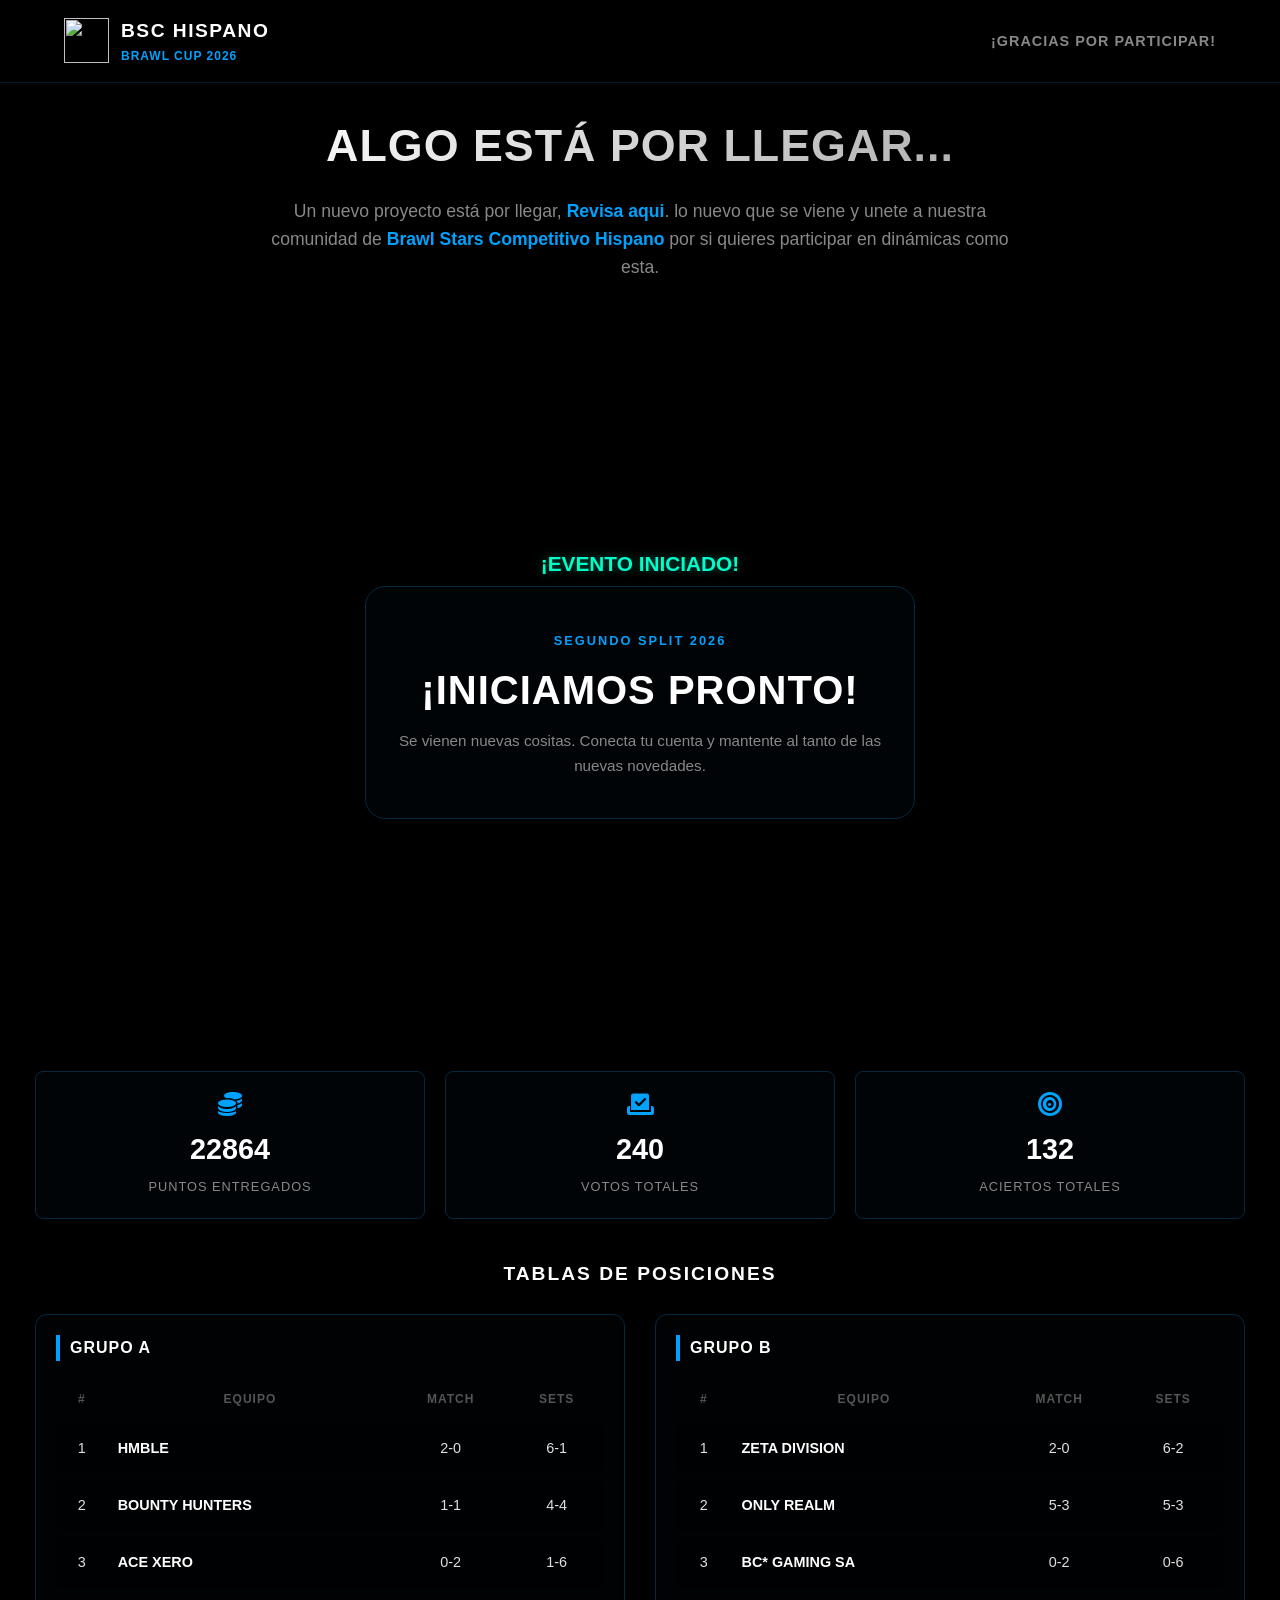
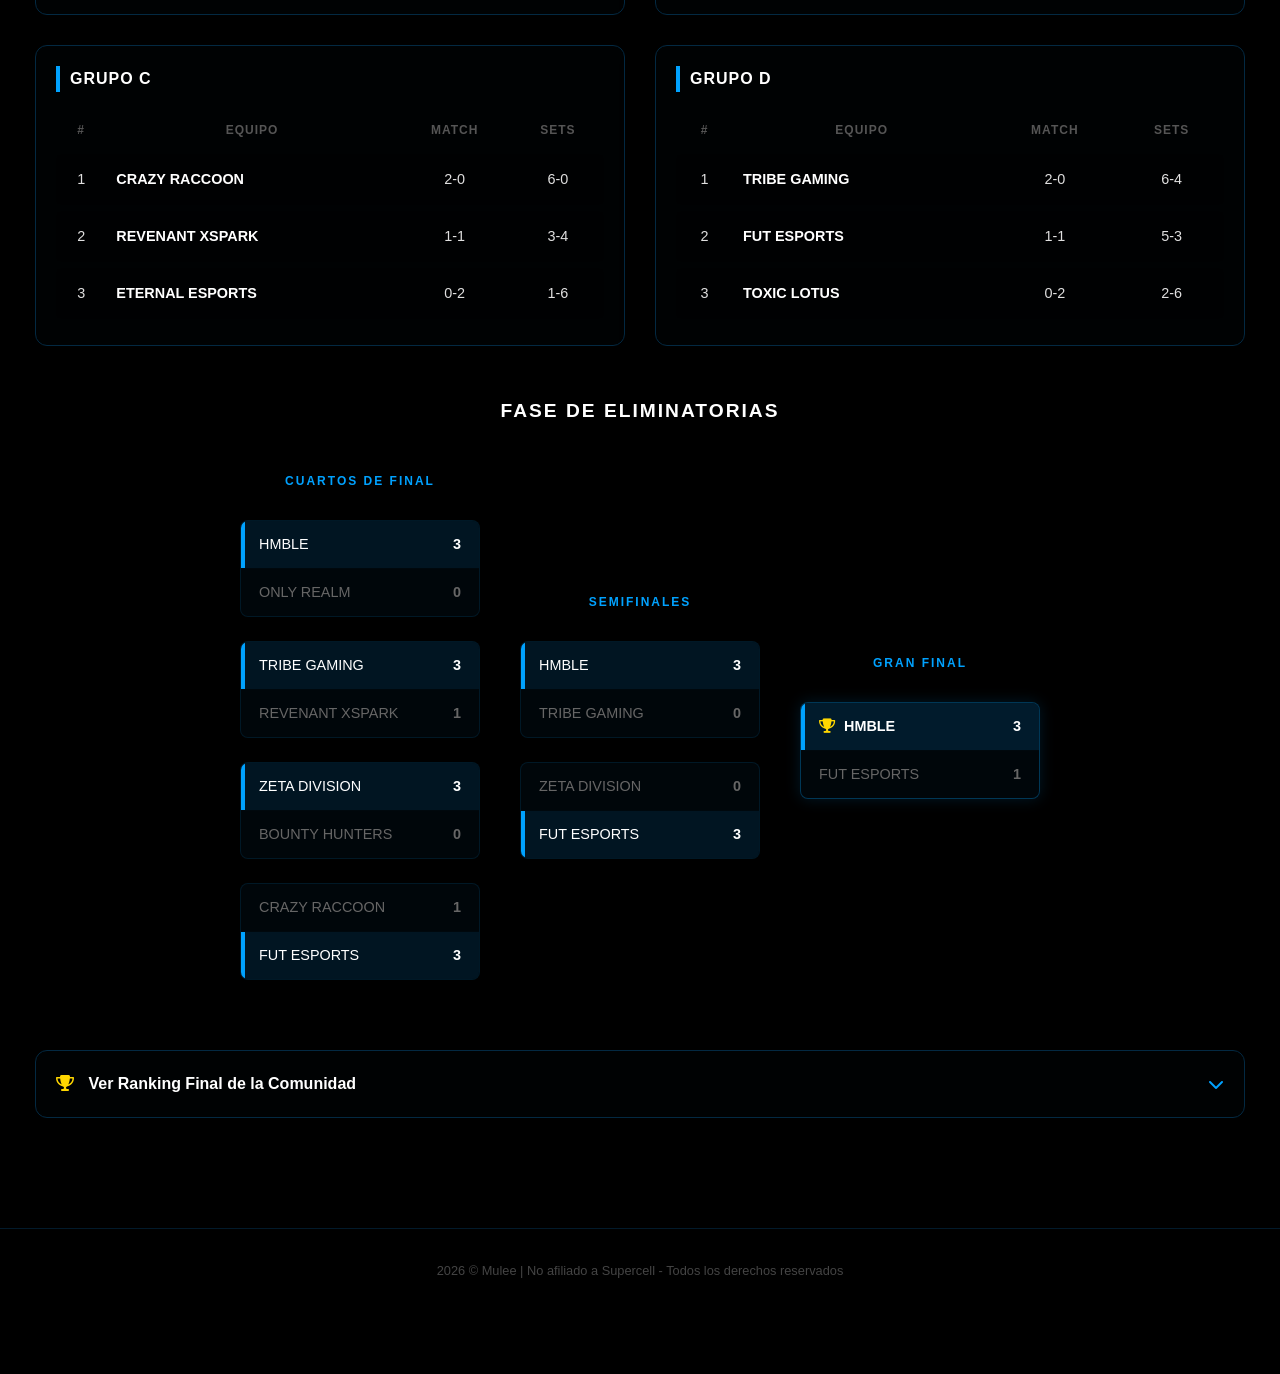
==== commit 34193ef8: "Update index.html" ====
--- a/index.html
+++ b/index.html
@@ -50,7 +50,7 @@
         </p>
         </div>
 
-    <section class="main-proximamente" style="flex-direction: column; gap: 30px;">
+    <section class="main-proximamente" style="flex-direction: column; gap: 10px;">
     
     <div class="countdown-container">
         <div class="countdown-box">
--- a/style.css
+++ b/style.css
@@ -786,7 +786,8 @@
     display: flex;
     justify-content: center;
     align-items: center;
-    padding: 20px;
+    min-height: calc(100vh - 180px);
+    padding: 10px;
     text-align: center;
 }
 
@@ -796,15 +797,9 @@
     padding: 40px 30px;
     border-radius: 20px;
     max-width: 550px;
-    min-height: calc(100vh - 180px);
     width: 100%;
     box-shadow: 0 10px 30px rgba(0, 0, 0, 0.5);
     animation: fadeIn 0.5s ease-out;
-    padding: 20px;
-    text-align: center;
-    display: flex;
-    justify-content: center;
-    align-items: center;
 }
 
 @keyframes fadeIn {
@@ -823,7 +818,6 @@
 }
 
 .titulo-proximamente {
-    font-family: 'Poppins', 'Segoe UI', Tahoma, Geneva, Verdana, sans-serif;
     font-size: 2.5rem;
     font-weight: 900;
     color: #ffffff;
@@ -833,7 +827,6 @@
 }
 
 .subtexto-proximamente {
-    font-family: 'Poppins', 'Segoe UI', Tahoma, Geneva, Verdana, sans-serif;
     color: #888888;
     font-size: 0.95rem;
     margin-top: 15px;
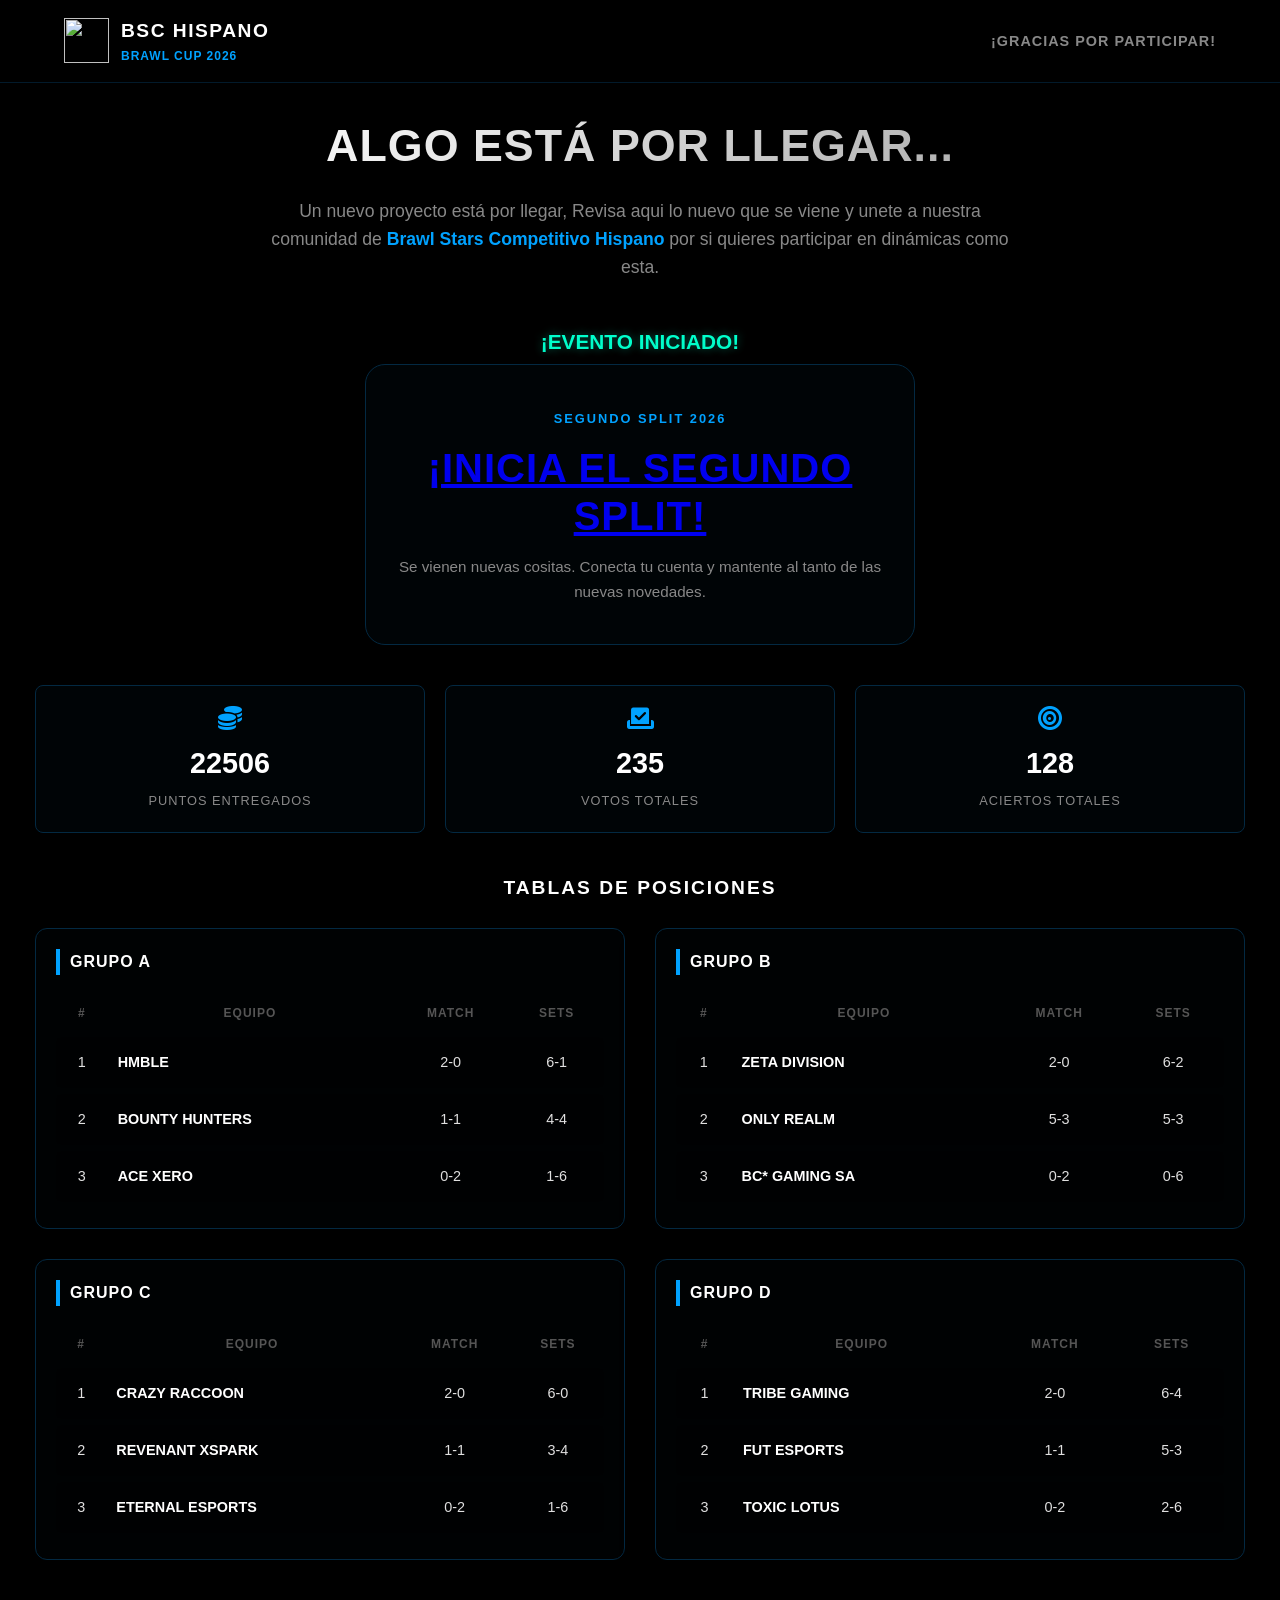
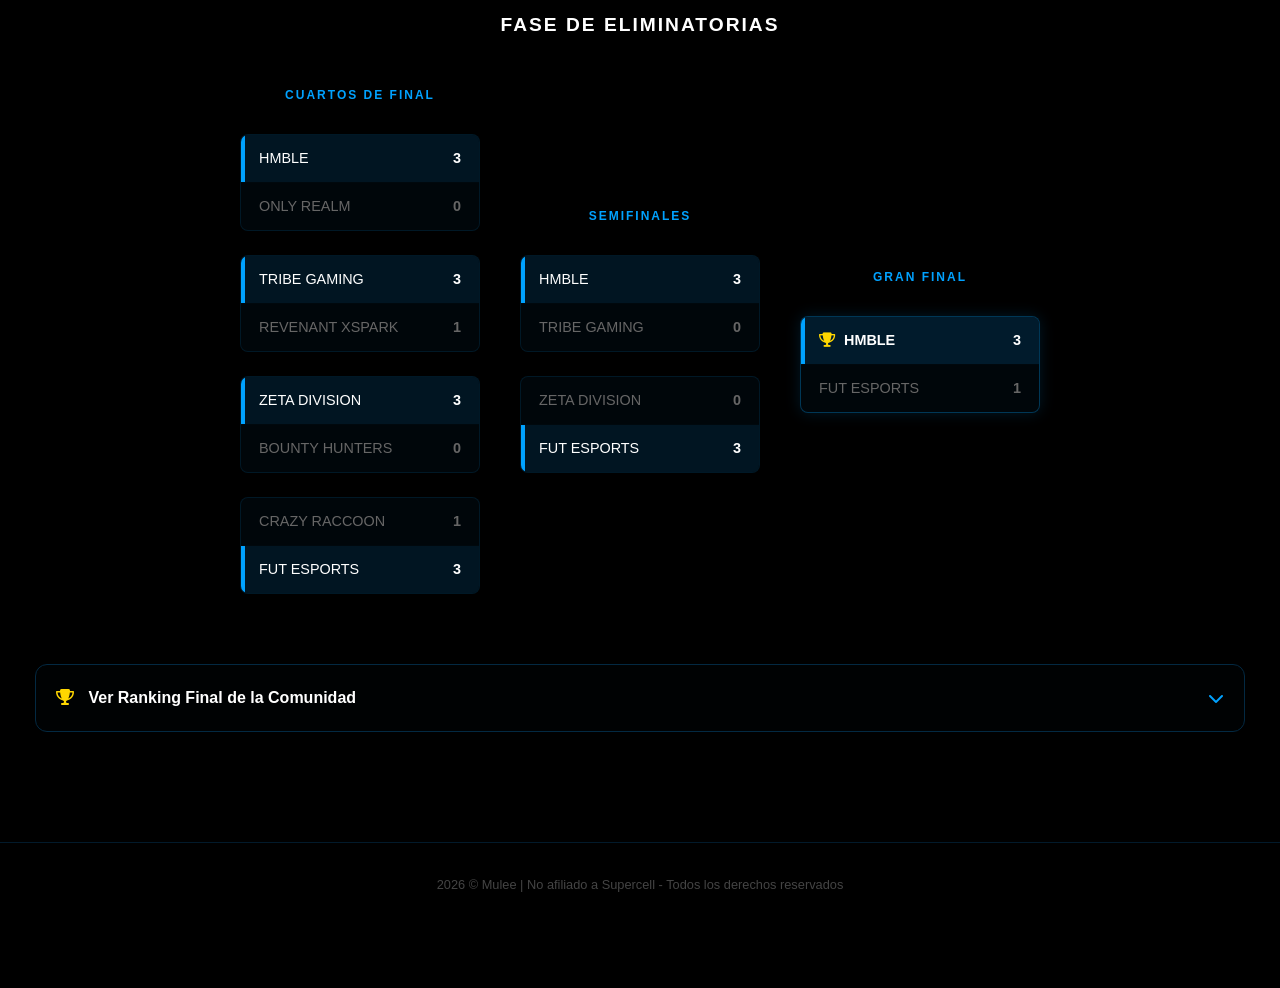
==== commit eb7944af: "Update index.html" ====
--- a/index.html
+++ b/index.html
@@ -40,10 +40,7 @@
             Algo está por llegar...
         </h1>
         <p style="font-size: 1.1rem; color: #888; line-height: 1.6; font-weight: 400;">
-            Un nuevo proyecto está por llegar, 
-            <a href="https://brawlesports26.vercel.app" target="_blank" class="enlace-comunidad" data-tooltip="¡Revisa las nuevas novedades!">
-                Revisa aqui
-            </a>. lo nuevo que se viene y unete a nuestra comunidad de 
+            Un nuevo proyecto está por llegar, Revisa aqui lo nuevo que se viene y unete a nuestra comunidad de 
             <a href="https://dsc.gg/bsc-hispano" target="_blank" class="enlace-comunidad" data-tooltip="¡Unete a nuestra comunidad!">
                 Brawl Stars Competitivo Hispano
             </a> por si quieres participar en dinámicas como esta.
@@ -73,7 +70,11 @@
 
     <div class="proximamente-card">
         <span class="tag-status">SEGUNDO SPLIT 2026</span>
-        <h1 class="titulo-proximamente">¡Iniciamos pronto!</h1>
+        <h1 class="titulo-proximamente">
+            <a href="https://brawlesports26.vercel.app" target="_blank" data-tooltip="¡Click para participar!">
+                ¡Inicia el Segundo Split!
+            </a>
+        </h1>
         <p class="subtexto-proximamente">Se vienen nuevas cositas. Conecta tu cuenta y mantente al tanto de las nuevas novedades.</p>
     </div>
     </section>
--- a/style.css
+++ b/style.css
@@ -786,7 +786,6 @@
     display: flex;
     justify-content: center;
     align-items: center;
-    min-height: calc(100vh - 180px);
     padding: 10px;
     text-align: center;
 }
@@ -848,7 +847,6 @@
     align-items: center;
     gap: 16px;
     width: 100%;
-    margin-top: 10px;
 }
 
 .countdown-box {
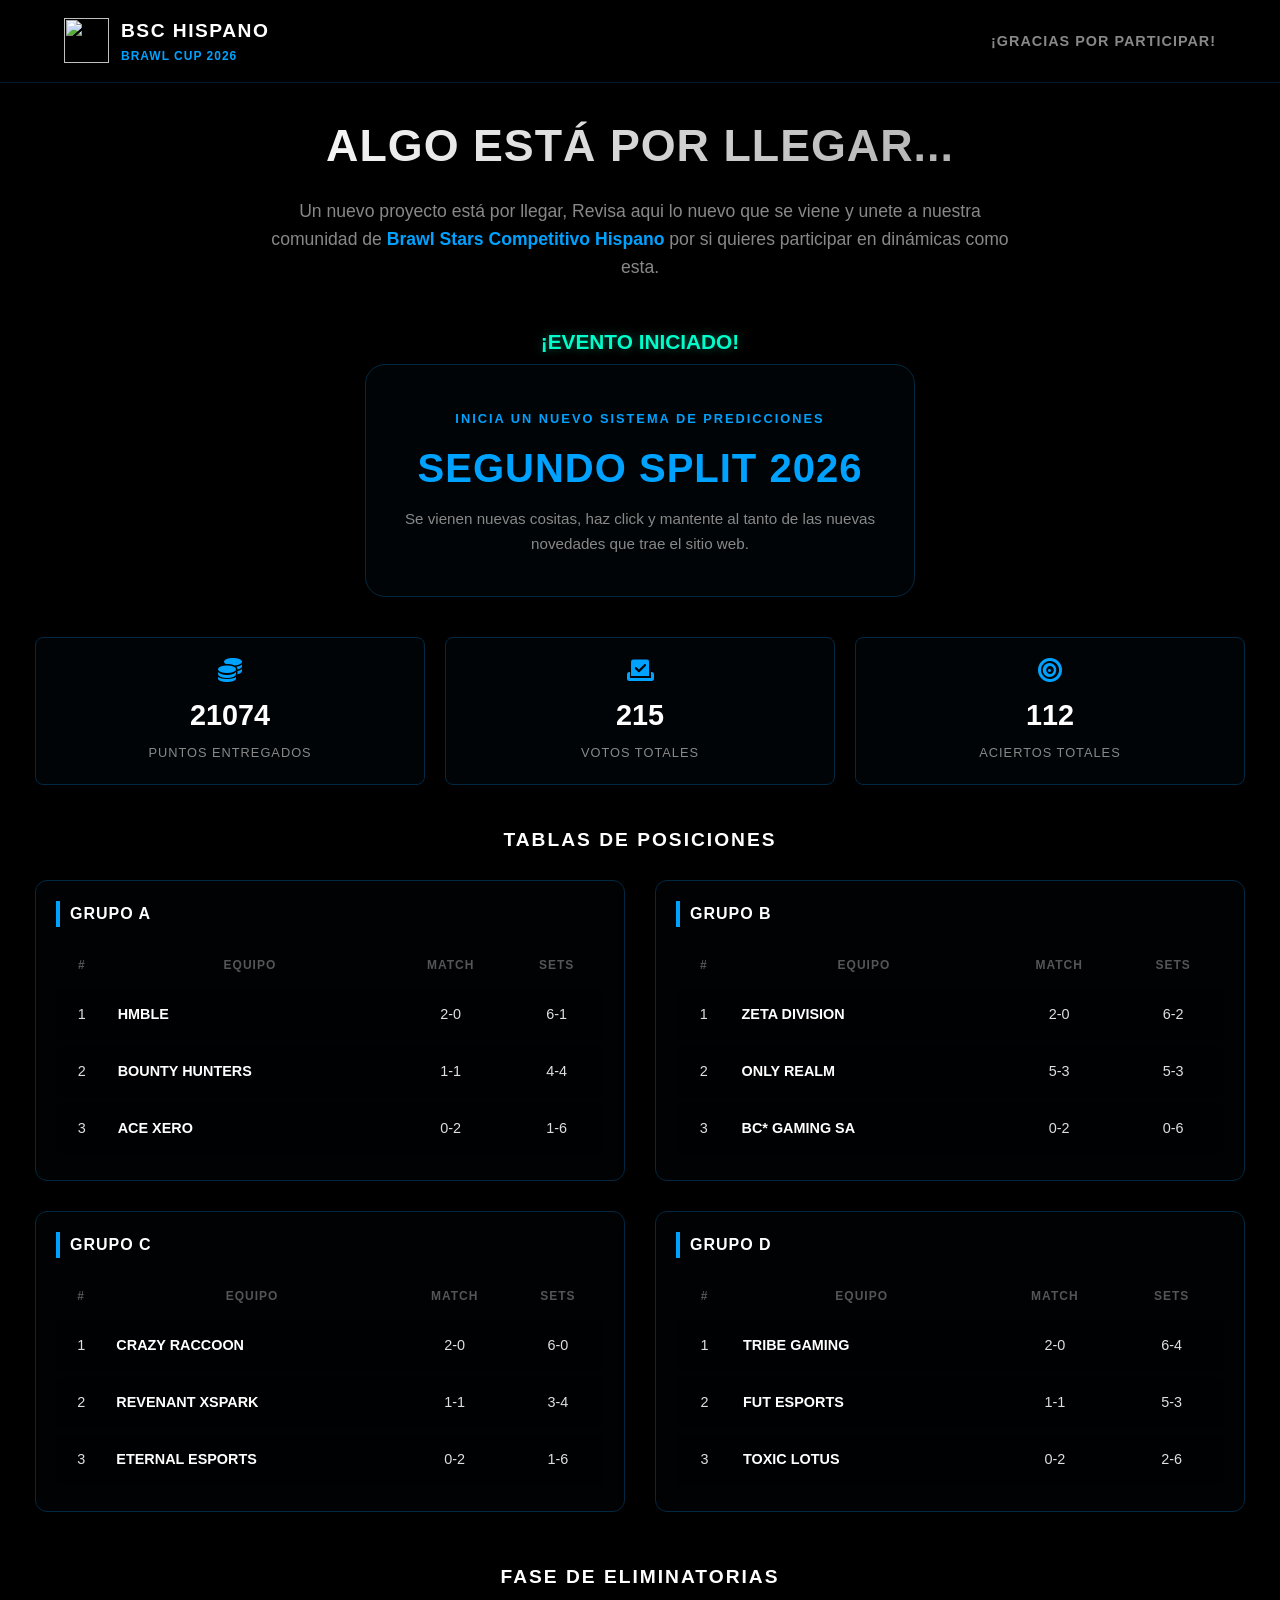
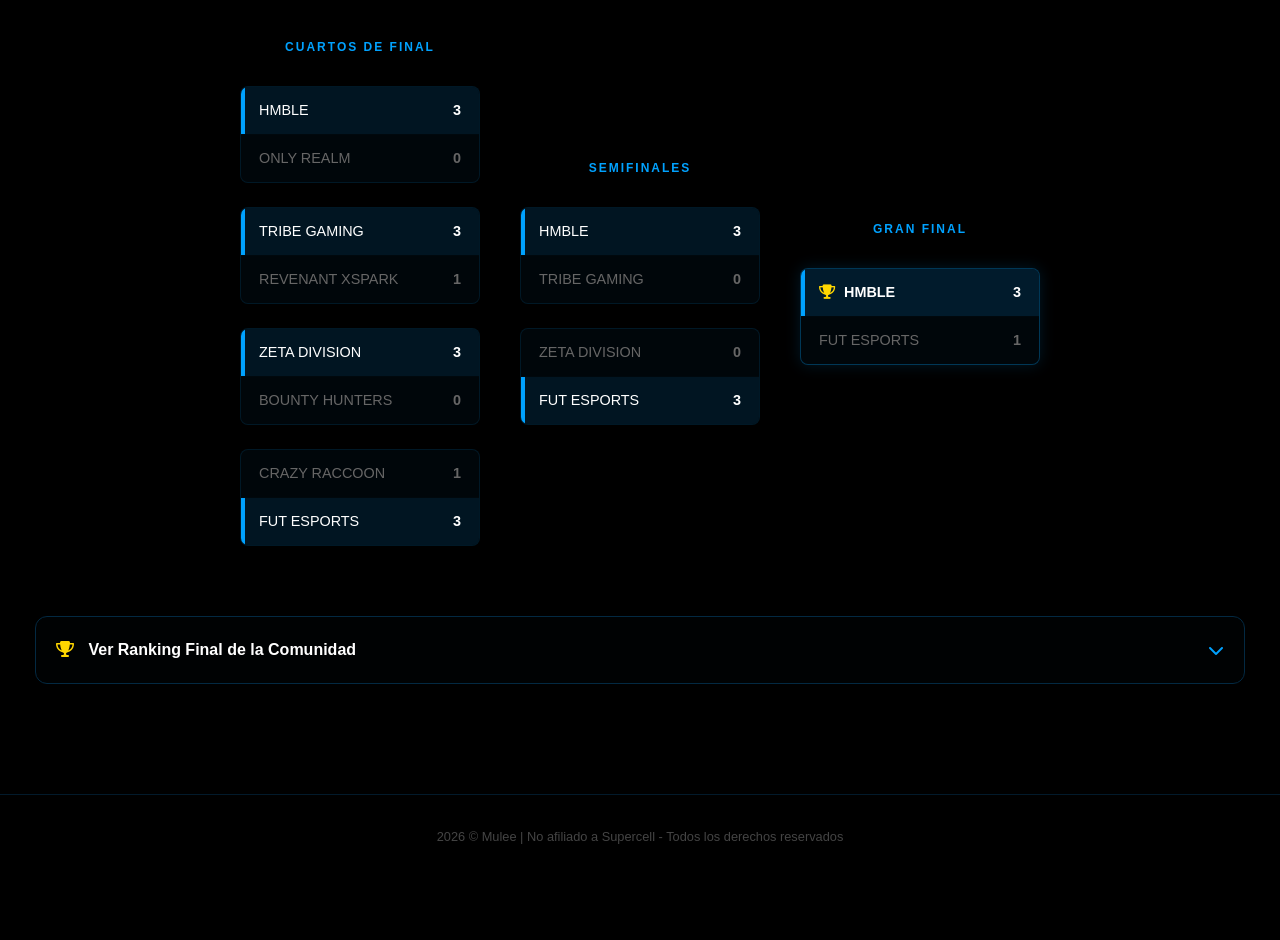
==== commit 7a50af18: "Update index.html" ====
--- a/index.html
+++ b/index.html
@@ -69,13 +69,13 @@
     </div>
 
     <div class="proximamente-card">
-        <span class="tag-status">SEGUNDO SPLIT 2026</span>
+        <span class="tag-status">INICIA UN NUEVO SISTEMA DE PREDICCIONES</span>
         <h1 class="titulo-proximamente">
-            <a href="https://brawlesports26.vercel.app" target="_blank" data-tooltip="¡Click para participar!">
-                ¡Inicia el Segundo Split!
+            <a href="https://brawlesports26.vercel.app" target="_blank" class="enlace-comunidad" data-tooltip="¡Click para participar!">
+                Segundo Split 2026
             </a>
         </h1>
-        <p class="subtexto-proximamente">Se vienen nuevas cositas. Conecta tu cuenta y mantente al tanto de las nuevas novedades.</p>
+        <p class="subtexto-proximamente">Se vienen nuevas cositas, haz click y mantente al tanto de las nuevas novedades que trae el sitio web.</p>
     </div>
     </section>
     
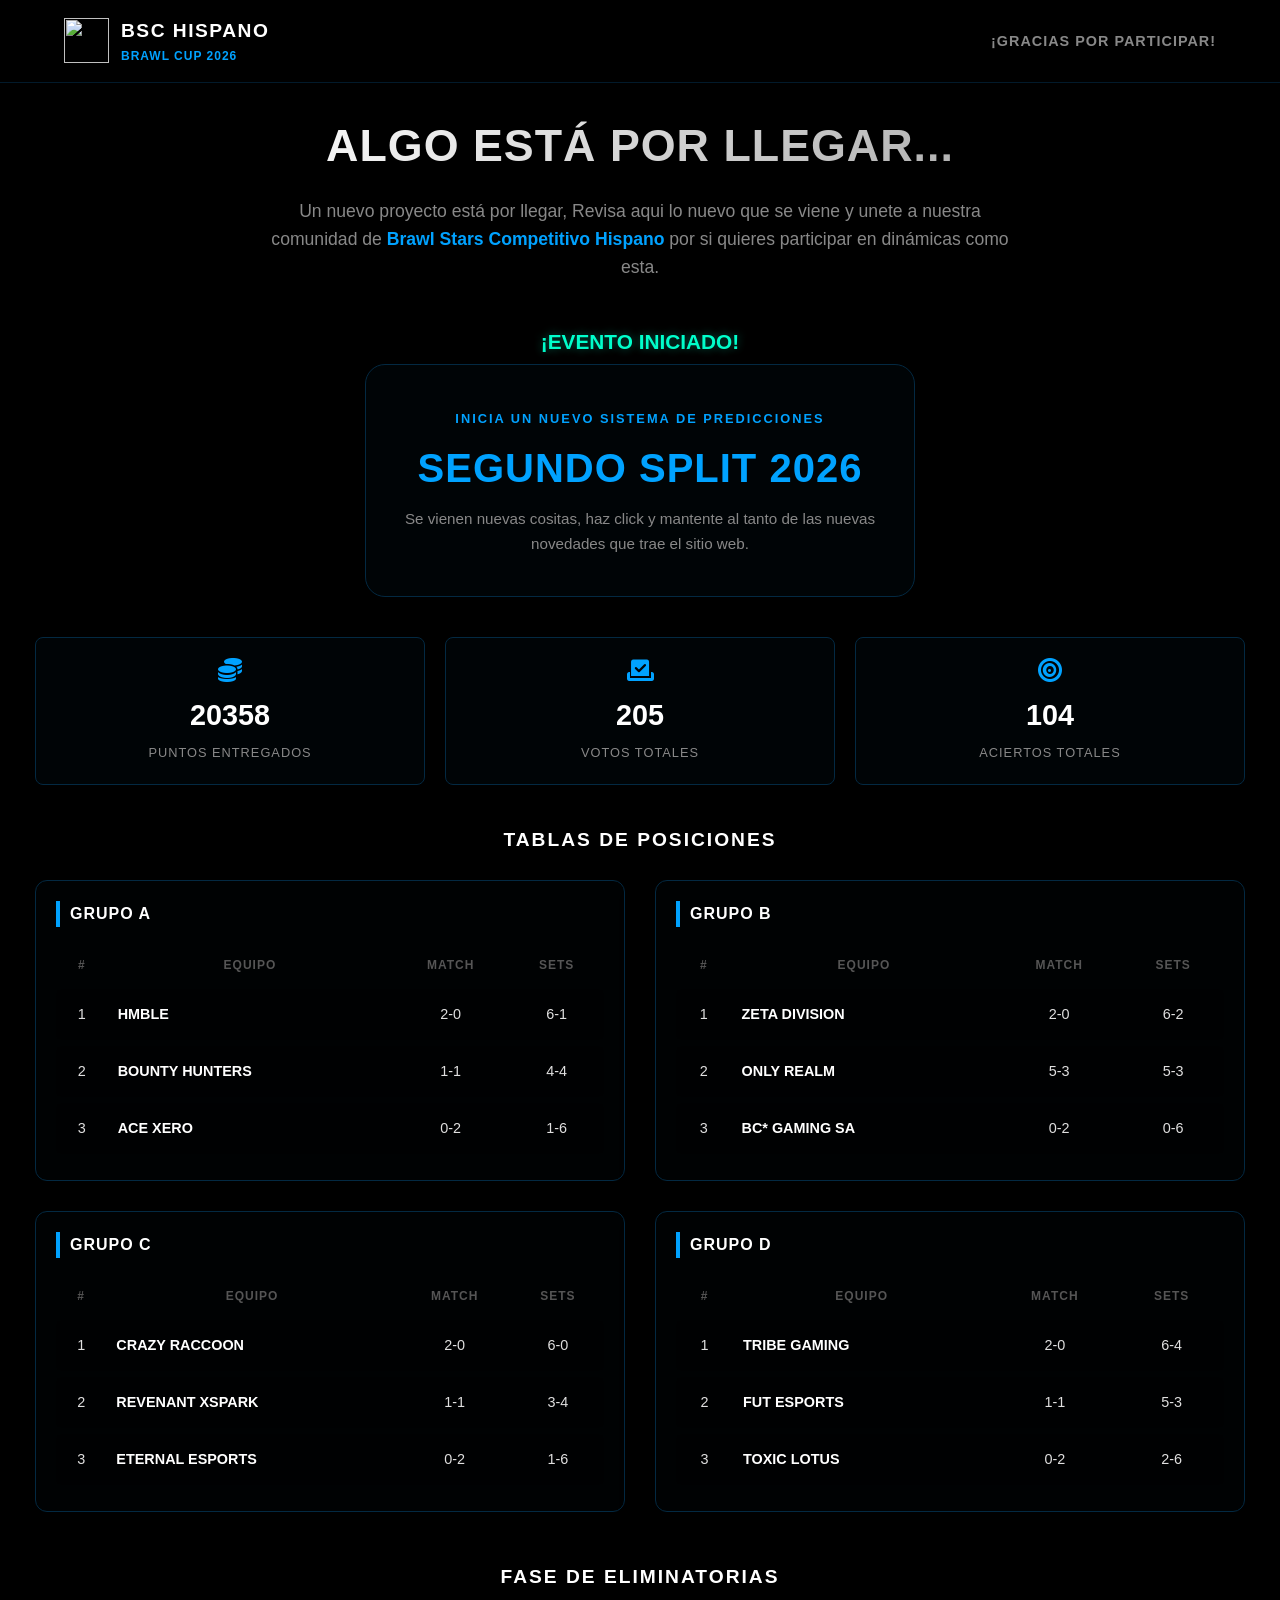
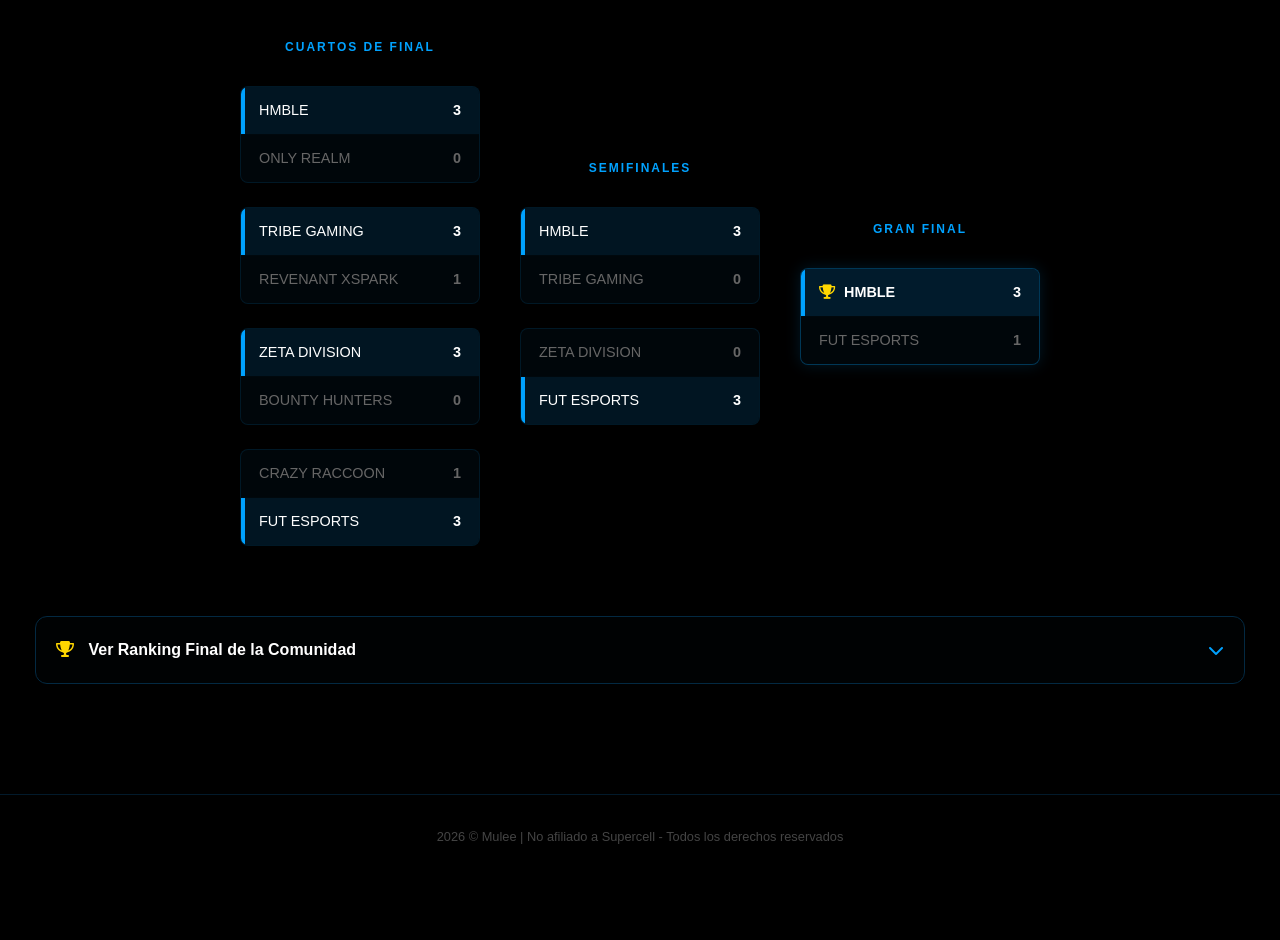
==== commit 27b45d05: "Add Google AdSense meta tag to index.html Added Google AdSense meta tag for account tracking." ====
--- a/index.html
+++ b/index.html
@@ -3,6 +3,7 @@
 <head>
     <meta charset="UTF-8">
     <meta name="viewport" content="width=device-width, initial-scale=1.0">
+    <meta name="google-adsense-account" content="ca-pub-2760207844478290">
     <title>Brawl Cup 2026 Recap</title>
     <link rel="icon" href="https://imgur.com/hfZYV4l.png">
     <link rel="stylesheet" href="style.css">
--- a/style.css
+++ b/style.css
@@ -494,7 +494,7 @@
    ========================================================================== */
 .enlace-comunidad {
     color: #00a2ff;
-    text-decoration: none;
+    text-decoration: solid;
     font-weight: 600;
     position: relative;
     display: inline-block;
